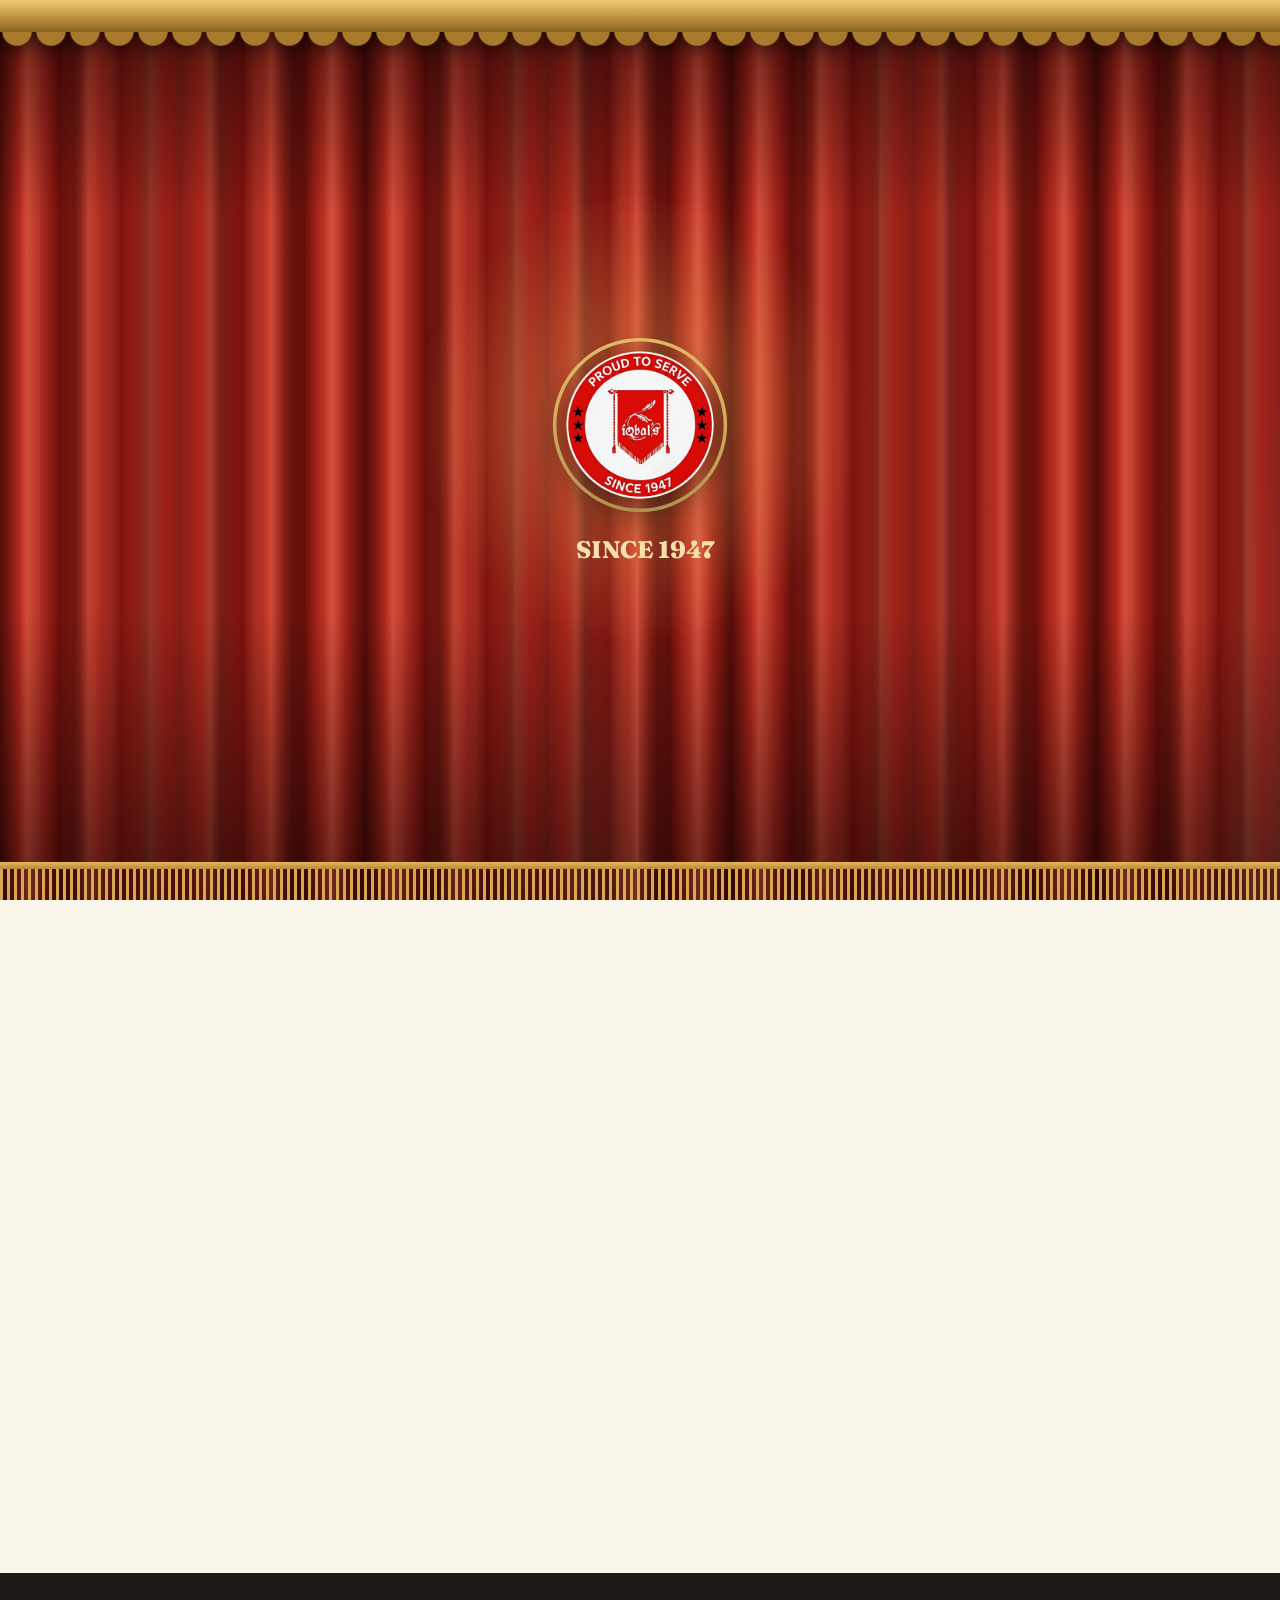
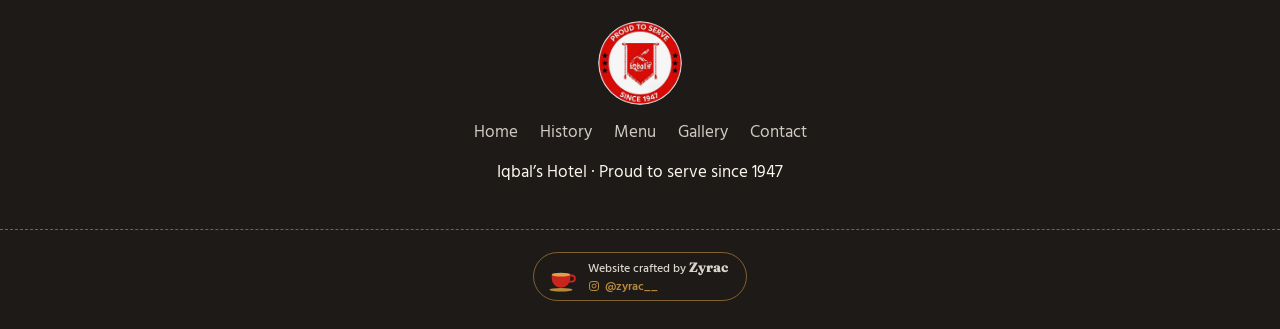
==== contact.html @ b96b865b "first" ====
<!DOCTYPE html>
<html lang="en"><head><meta charset="utf-8">
<meta name="viewport" content="width=device-width, initial-scale=1, viewport-fit=cover">
<title>Visit & contact · Iqbal’s Hotel Ahmedabad</title><meta name="description" content="Outlets, phone, WhatsApp and directions for Iqbal Hotel in Jamalpur, Ahmedabad.">
<meta property="og:title" content="Visit & contact · Iqbal’s Hotel Ahmedabad"><meta property="og:description" content="Outlets, phone, WhatsApp and directions for Iqbal Hotel in Jamalpur, Ahmedabad.">
<script type="application/ld+json">{"@context":"https://schema.org","@type":"Restaurant","name":"Iqbal’s Hotel","foundingDate":"1947","servesCuisine":["Mughlai","Non-vegetarian"],"address":{"@type":"PostalAddress","streetAddress":"Jamalpur","addressLocality":"Ahmedabad","addressRegion":"Gujarat"}}</script>
<script>try{if(sessionStorage.getItem("iq"))document.documentElement.className="nl"}catch(e){}</script>
<link rel="preconnect" href="https://fonts.googleapis.com">
<link href="https://fonts.googleapis.com/css2?family=Fraunces:opsz,wght@9..144,400;9..144,600;9..144,800&family=Hind+Vadodara:wght@400;500;600&display=swap" rel="stylesheet">
<link rel="stylesheet" href="style.css">
</head><body>
<div id="loader" aria-hidden="true"><div class="cp cl"><i></i></div><div class="cp cr"><i></i></div><div class="lc"><div class="lw"><svg viewBox="0 0 100 100"><circle class="rt" cx="50" cy="50" r="48.5"/><circle class="rg" cx="50" cy="50" r="48.5"/></svg><img class="ll" src="assets/logo.png" alt=""></div><p class="lt">Since 1947</p></div></div><div class="bar" aria-hidden="true"></div>
<header id="nav"><a class="brand" href="index.html" aria-label="Iqbal’s Hotel home"><img src="assets/logo.png" alt=""><span>Iqbal’s</span></a>
<nav aria-label="Main"><a href="index.html">Home</a><a href="history.html">History</a><a href="menu.html">Menu</a><a href="gallery.html">Gallery</a><a href="contact.html" aria-current="page">Contact</a></nav><a class="btn sm" data-call href="tel:+918866823232">Call now</a>
<button class="burger" aria-label="Open menu" aria-expanded="false"><span></span><span></span></button></header>
<main><section class="hero hh"><div class="deco" aria-hidden="true"><svg class="sun" viewBox="-100 -100 200 200" aria-hidden="true"><g class="spin"><circle class="dr" pathLength="1" style="--e:0.3s" cx="0" cy="0" r="34"/><circle class="dr" pathLength="1" style="--e:0.4s" cx="0" cy="0" r="52"/><path class="dr" pathLength="1" style="--e:0.50s" d="M62 0 L92 0"/><path class="dr" pathLength="1" style="--e:0.53s" d="M59.89 16.05 L77.27 20.71"/><path class="dr" pathLength="1" style="--e:0.56s" d="M53.69 31 L79.67 46"/><path class="dr" pathLength="1" style="--e:0.59s" d="M43.84 43.84 L56.57 56.57"/><path class="dr" pathLength="1" style="--e:0.62s" d="M31 53.69 L46 79.67"/><path class="dr" pathLength="1" style="--e:0.65s" d="M16.05 59.89 L20.71 77.27"/><path class="dr" pathLength="1" style="--e:0.68s" d="M0 62 L0 92"/><path class="dr" pathLength="1" style="--e:0.71s" d="M-16.05 59.89 L-20.71 77.27"/><path class="dr" pathLength="1" style="--e:0.74s" d="M-31 53.69 L-46 79.67"/><path class="dr" pathLength="1" style="--e:0.77s" d="M-43.84 43.84 L-56.57 56.57"/><path class="dr" pathLength="1" style="--e:0.80s" d="M-53.69 31 L-79.67 46"/><path class="dr" pathLength="1" style="--e:0.83s" d="M-59.89 16.05 L-77.27 20.71"/><path class="dr" pathLength="1" style="--e:0.86s" d="M-62 0 L-92 0"/><path class="dr" pathLength="1" style="--e:0.89s" d="M-59.89 -16.05 L-77.27 -20.71"/><path class="dr" pathLength="1" style="--e:0.92s" d="M-53.69 -31 L-79.67 -46"/><path class="dr" pathLength="1" style="--e:0.95s" d="M-43.84 -43.84 L-56.57 -56.57"/><path class="dr" pathLength="1" style="--e:0.98s" d="M-31 -53.69 L-46 -79.67"/><path class="dr" pathLength="1" style="--e:1.01s" d="M-16.05 -59.89 L-20.71 -77.27"/><path class="dr" pathLength="1" style="--e:1.04s" d="M0 -62 L0 -92"/><path class="dr" pathLength="1" style="--e:1.07s" d="M16.05 -59.89 L20.71 -77.27"/><path class="dr" pathLength="1" style="--e:1.10s" d="M31 -53.69 L46 -79.67"/><path class="dr" pathLength="1" style="--e:1.13s" d="M43.84 -43.84 L56.57 -56.57"/><path class="dr" pathLength="1" style="--e:1.16s" d="M53.69 -31 L79.67 -46"/><path class="dr" pathLength="1" style="--e:1.19s" d="M59.89 -16.05 L77.27 -20.71"/></g></svg><svg class="kite k1" viewBox="0 0 70 150" aria-hidden="true"><path class="dr" pathLength="1" style="--e:1.20s" d="M35 4 L56 36 L35 78 L14 36 Z"/><path class="dr" pathLength="1" style="--e:1.40s" d="M35 4 V78 M14 36 H56"/><path class="dr" pathLength="1" style="--e:1.60s" d="M35 78 C41 98 27 112 35 132 C39 142 33 148 35 148"/></svg><svg class="kite k2" viewBox="0 0 70 150" aria-hidden="true"><path class="dr" pathLength="1" style="--e:1.60s" d="M35 4 L56 36 L35 78 L14 36 Z"/><path class="dr" pathLength="1" style="--e:1.80s" d="M35 4 V78 M14 36 H56"/><path class="dr" pathLength="1" style="--e:2.00s" d="M35 78 C41 98 27 112 35 132 C39 142 33 148 35 148"/></svg><svg class="kite k3" viewBox="0 0 70 150" aria-hidden="true"><path class="dr" pathLength="1" style="--e:2.00s" d="M35 4 L56 36 L35 78 L14 36 Z"/><path class="dr" pathLength="1" style="--e:2.20s" d="M35 4 V78 M14 36 H56"/><path class="dr" pathLength="1" style="--e:2.40s" d="M35 78 C41 98 27 112 35 132 C39 142 33 148 35 148"/></svg></div><div class="hero-in"><div class="bw"><img class="badge" src="assets/logo.png" alt="Iqbal’s, proud to serve since 1947"></div><h1 data-split>Visit & contact</h1><p>Two doors, one name. Call, message or walk in.</p></div><div class="skywrap" aria-hidden="true"><svg class="sky" viewBox="0 70 1600 240" preserveAspectRatio="xMidYMax meet"><path class="dr" pathLength="1" style="--e:0.20s" d="M-1200 300 H2800"/><g class="mon" data-n="Jama Masjid" data-cx="140"><rect class="hit" x="20" y="70" width="240" height="232"/><path class="dr" pathLength="1" style="--e:0.55s" d="M104 300 V190 H176 V300"/><path class="dr" pathLength="1" style="--e:0.60s" d="M120 300 V262 A40 40 0 0 1 140 227.36 A40 40 0 0 1 160 262 V300"/><path class="dr" pathLength="1" style="--e:0.65s" d="M127 300 V264 A26 26 0 0 1 140 241.48 A26 26 0 0 1 153 264 V300"/><path class="dr" pathLength="1" style="--e:0.70s" d="M100 190 H180"/><path class="dr" pathLength="1" style="--e:0.75s" d="M110 190 V182 H170 V190"/><path class="dr" pathLength="1" style="--e:0.80s" d="M118 182 A22 22 0 0 1 162 182"/><path class="dr" pathLength="1" style="--e:0.85s" d="M120.4 172 H159.6"/><path class="dr" pathLength="1" style="--e:0.90s" d="M127.4 164 H152.6"/><path class="dr" pathLength="1" style="--e:0.95s" d="M140 160 V148"/><path class="dr" pathLength="1" style="--e:1.00s" d="M136 148 H144"/><path class="dr" pathLength="1" style="--e:1.05s" d="M88 300 V150"/><path class="dr" pathLength="1" style="--e:1.05s" d="M 192 300 V 150"/><path class="dr" pathLength="1" style="--e:1.10s" d="M100 300 V150"/><path class="dr" pathLength="1" style="--e:1.10s" d="M 180 300 V 150"/><path class="dr" pathLength="1" style="--e:1.15s" d="M86 150 H102"/><path class="dr" pathLength="1" style="--e:1.15s" d="M 194 150 H 178"/><path class="dr" pathLength="1" style="--e:1.20s" d="M88 150 A6 6 0 0 1 100 150"/><path class="dr" pathLength="1" style="--e:1.20s" d="M 192 150 A 6 6 0 0 0 180 150"/><path class="dr" pathLength="1" style="--e:1.25s" d="M88 180 H100"/><path class="dr" pathLength="1" style="--e:1.25s" d="M 192 180 H 180"/><path class="dr" pathLength="1" style="--e:1.30s" d="M88 215 H100"/><path class="dr" pathLength="1" style="--e:1.30s" d="M 192 215 H 180"/><path class="dr" pathLength="1" style="--e:1.35s" d="M88 250 H100"/><path class="dr" pathLength="1" style="--e:1.35s" d="M 192 250 H 180"/><path class="dr" pathLength="1" style="--e:1.40s" d="M36 240 H86"/><path class="dr" pathLength="1" style="--e:1.40s" d="M 244 240 H 194"/><path class="dr" pathLength="1" style="--e:1.45s" d="M42 300 V240"/><path class="dr" pathLength="1" style="--e:1.45s" d="M 238 300 V 240"/><path class="dr" pathLength="1" style="--e:1.50s" d="M54 300 V240"/><path class="dr" pathLength="1" style="--e:1.50s" d="M 226 300 V 240"/><path class="dr" pathLength="1" style="--e:1.55s" d="M66 300 V240"/><path class="dr" pathLength="1" style="--e:1.55s" d="M 214 300 V 240"/><path class="dr" pathLength="1" style="--e:1.60s" d="M78 300 V240"/><path class="dr" pathLength="1" style="--e:1.60s" d="M 202 300 V 240"/><path class="dr" pathLength="1" style="--e:1.65s" d="M34 232 H88"/><path class="dr" pathLength="1" style="--e:1.65s" d="M 246 232 H 192"/><path class="dr" pathLength="1" style="--e:1.70s" d="M46 232 A16 16 0 0 1 78 232"/><path class="dr" pathLength="1" style="--e:1.70s" d="M 234 232 A 16 16 0 0 0 202 232"/><path class="dr" pathLength="1" style="--e:1.75s" d="M48.1 224 H75.9"/><path class="dr" pathLength="1" style="--e:1.75s" d="M 231.9 224 H 204.1"/><path class="dr" pathLength="1" style="--e:1.80s" d="M62 216 V208"/><path class="dr" pathLength="1" style="--e:1.80s" d="M 218 216 V 208"/></g><g class="mon" data-n="Teen Darwaza" data-cx="400"><rect class="hit" x="290" y="70" width="220" height="232"/><path class="dr" pathLength="1" style="--e:1.05s" d="M376 300 V262 A48 48 0 0 1 400 220.43 A48 48 0 0 1 424 262 V300"/><path class="dr" pathLength="1" style="--e:1.10s" d="M384 300 V264 A32 32 0 0 1 400 236.29 A32 32 0 0 1 416 264 V300"/><path class="dr" pathLength="1" style="--e:1.15s" d="M298 196 H502"/><path class="dr" pathLength="1" style="--e:1.20s" d="M298 204 H502"/><path class="dr" pathLength="1" style="--e:1.25s" d="M388 204 V184 A24 24 0 0 1 400 163.22 A24 24 0 0 1 412 184 V204"/><path class="dr" pathLength="1" style="--e:1.30s" d="M322 300 V270 A32 32 0 0 1 338 242.29 A32 32 0 0 1 354 270 V300"/><path class="dr" pathLength="1" style="--e:1.30s" d="M 478 300 V 270 A 32 32 0 0 0 462 242.29 A 32 32 0 0 0 446 270 V 300"/><path class="dr" pathLength="1" style="--e:1.35s" d="M328 300 V272 A20 20 0 0 1 338 254.68 A20 20 0 0 1 348 272 V300"/><path class="dr" pathLength="1" style="--e:1.35s" d="M 472 300 V 272 A 20 20 0 0 0 462 254.68 A 20 20 0 0 0 452 272 V 300"/><path class="dr" pathLength="1" style="--e:1.40s" d="M360 300 V196 M370 300 V196 M360 224 H370 M360 248 H370 M360 272 H370 M360 196 L365 182 L370 196"/><path class="dr" pathLength="1" style="--e:1.40s" d="M 440 300 V 196 M 430 300 V 196 M 440 224 H 430 M 440 248 H 430 M 440 272 H 430 M 440 196 L 435 182 L 430 196"/><path class="dr" pathLength="1" style="--e:1.45s" d="M304 300 V196 M314 300 V196 M304 224 H314 M304 248 H314 M304 272 H314 M304 196 L309 182 L314 196"/><path class="dr" pathLength="1" style="--e:1.45s" d="M 496 300 V 196 M 486 300 V 196 M 496 224 H 486 M 496 248 H 486 M 496 272 H 486 M 496 196 L 491 182 L 486 196"/></g><g class="mon" data-n="Sidi Saiyyed Jali" data-cx="650"><rect class="hit" x="540" y="70" width="220" height="232"/><path class="dr" pathLength="1" style="--e:1.55s" d="M548 300 V152 H752 V300"/><path class="dr" pathLength="1" style="--e:1.60s" d="M550 300 V267 A100 100 0 0 1 750 267 V300"/><path class="dr" pathLength="1" style="--e:1.65s" d="M562 300 V267 A88 88 0 0 1 738 267 V300"/><path class="dr" pathLength="1" style="--e:1.70s" d="M650 300 V278"/><path class="dr" pathLength="1" style="--e:1.75s" d="M650 278 C634 262 666 246 650 230 C640 218 656 206 650 192"/><path class="dr" pathLength="1" style="--e:1.80s" d="M650 278 C666 262 634 246 650 230"/><path class="dr" pathLength="1" style="--e:1.85s" d="M650 192 C642 186 642 176 650 178 C658 176 658 186 650 192"/><path class="dr" pathLength="1" style="--e:1.90s" d="M650 268 C628 268 612 256 610 238 C609 226 620 220 626 228 C630 234 624 240 619 237"/><path class="dr" pathLength="1" style="--e:1.90s" d="M 650 268 C 672 268 688 256 690 238 C 691 226 680 220 674 228 C 670 234 676 240 681 237"/><path class="dr" pathLength="1" style="--e:1.95s" d="M650 240 C632 238 624 224 628 210 C631 200 642 200 642 208"/><path class="dr" pathLength="1" style="--e:1.95s" d="M 650 240 C 668 238 676 224 672 210 C 669 200 658 200 658 208"/><path class="dr" pathLength="1" style="--e:2.00s" d="M584 300 L588 292 L580 284 L588 276 L580 268 L586 260"/><path class="dr" pathLength="1" style="--e:2.00s" d="M 716 300 L 712 292 L 720 284 L 712 276 L 720 268 L 714 260"/><path class="dr" pathLength="1" style="--e:2.05s" d="M586 260 C576 256 570 248 568 240"/><path class="dr" pathLength="1" style="--e:2.05s" d="M 714 260 C 724 256 730 248 732 240"/><path class="dr" pathLength="1" style="--e:2.10s" d="M586 260 C582 246 578 236 582 224"/><path class="dr" pathLength="1" style="--e:2.10s" d="M 714 260 C 718 246 722 236 718 224"/><path class="dr" pathLength="1" style="--e:2.15s" d="M586 260 C594 248 598 238 594 226"/><path class="dr" pathLength="1" style="--e:2.15s" d="M 714 260 C 706 248 702 238 706 226"/><path class="dr" pathLength="1" style="--e:2.20s" d="M586 260 C596 258 604 252 608 244"/><path class="dr" pathLength="1" style="--e:2.20s" d="M 714 260 C 704 258 696 252 692 244"/><path class="dr" pathLength="1" style="--e:2.25s" d="M0 0C5 -5 5 -12 0 -17C-5 -12 -5 -5 0 0Z" transform="translate(610 238) rotate(-40)"/><path class="dr" pathLength="1" style="--e:2.25s" d="M0 0C5 -5 5 -12 0 -17C-5 -12 -5 -5 0 0Z" transform="translate(690 238) scale(-1 1) rotate(-40)"/><path class="dr" pathLength="1" style="--e:2.30s" d="M0 0C5 -5 5 -12 0 -17C-5 -12 -5 -5 0 0Z" transform="translate(628 210) rotate(20)"/><path class="dr" pathLength="1" style="--e:2.30s" d="M0 0C5 -5 5 -12 0 -17C-5 -12 -5 -5 0 0Z" transform="translate(672 210) scale(-1 1) rotate(20)"/><path class="dr" pathLength="1" style="--e:2.35s" d="M0 0C5 -5 5 -12 0 -17C-5 -12 -5 -5 0 0Z" transform="translate(618 276) rotate(-70)"/><path class="dr" pathLength="1" style="--e:2.35s" d="M0 0C5 -5 5 -12 0 -17C-5 -12 -5 -5 0 0Z" transform="translate(682 276) scale(-1 1) rotate(-70)"/></g><g class="mon" data-n="Bhadra Fort" data-cx="890"><rect class="hit" x="780" y="70" width="220" height="232"/><path class="dr" pathLength="1" style="--e:2.05s" d="M846 300 V150 H934 V300"/><path class="dr" pathLength="1" style="--e:2.10s" d="M862 300 V236 A56 56 0 0 1 890 187.5 A56 56 0 0 1 918 236 V300"/><path class="dr" pathLength="1" style="--e:2.15s" d="M870 300 V238 A40 40 0 0 1 890 203.36 A40 40 0 0 1 910 238 V300"/><path class="dr" pathLength="1" style="--e:2.20s" d="M850 150 V140 H857 V150 M862 150 V140 H869 V150 M922 150 V140 H929 V150"/><path class="dr" pathLength="1" style="--e:2.25s" d="M870 182 V164 H910 V182"/><path class="dr" pathLength="1" style="--e:2.30s" d="M866 182 H914"/><path class="dr" pathLength="1" style="--e:2.35s" d="M876 164 A14 14 0 0 1 904 164"/><path class="dr" pathLength="1" style="--e:2.40s" d="M890 150 V142"/><path class="dr" pathLength="1" style="--e:2.45s" d="M872 182 L876 190"/><path class="dr" pathLength="1" style="--e:2.50s" d="M908 182 L904 190"/><path class="dr" pathLength="1" style="--e:2.55s" d="M806 300 V198 H846"/><path class="dr" pathLength="1" style="--e:2.55s" d="M 974 300 V 198 H 934"/><path class="dr" pathLength="1" style="--e:2.60s" d="M818 300 V198"/><path class="dr" pathLength="1" style="--e:2.60s" d="M 962 300 V 198"/><path class="dr" pathLength="1" style="--e:2.65s" d="M830 300 V198"/><path class="dr" pathLength="1" style="--e:2.65s" d="M 950 300 V 198"/><path class="dr" pathLength="1" style="--e:2.70s" d="M806 198 V189 H812 V198 M816 198 V189 H822 V198 M826 198 V189 H832 V198 M836 198 V189 H842 V198"/><path class="dr" pathLength="1" style="--e:2.70s" d="M 974 198 V 189 H 968 V 198 M 964 198 V 189 H 958 V 198 M 954 198 V 189 H 948 V 198 M 944 198 V 189 H 938 V 198"/><path class="dr" pathLength="1" style="--e:2.75s" d="M780 300 V256 H806"/><path class="dr" pathLength="1" style="--e:2.75s" d="M 1000 300 V 256 H 974"/><path class="dr" pathLength="1" style="--e:2.80s" d="M780 256 V248 H786 V256 M790 256 V248 H796 V256 M800 256 V248 H806 V256"/><path class="dr" pathLength="1" style="--e:2.80s" d="M 1000 256 V 248 H 994 V 256 M 990 256 V 248 H 984 V 256 M 980 256 V 248 H 974 V 256"/></g><g class="mon" data-n="Sidi Bashir Mosque" data-cx="1100"><rect class="hit" x="1030" y="70" width="140" height="232"/><path class="dr" pathLength="1" style="--e:2.55s" d="M1068 300 V196 H1132 V300"/><path class="dr" pathLength="1" style="--e:2.60s" d="M1072 300 V252 A56 56 0 0 1 1100 203.5 A56 56 0 0 1 1128 252 V300"/><path class="dr" pathLength="1" style="--e:2.65s" d="M1080 300 V254 A40 40 0 0 1 1100 219.36 A40 40 0 0 1 1120 254 V300"/><path class="dr" pathLength="1" style="--e:2.70s" d="M1062 196 H1138"/><path class="dr" pathLength="1" style="--e:2.75s" d="M1062 203 H1138"/><path class="dr" pathLength="1" style="--e:2.80s" d="M1048 300 L1052 110"/><path class="dr" pathLength="1" style="--e:2.80s" d="M 1152 300 L 1148 110"/><path class="dr" pathLength="1" style="--e:2.85s" d="M1068 300 L1064 110"/><path class="dr" pathLength="1" style="--e:2.85s" d="M 1132 300 L 1136 110"/><path class="dr" pathLength="1" style="--e:2.90s" d="M1042 240 H1074 M1045 245 H1071 M1047 245 V249 M1069 245 V249"/><path class="dr" pathLength="1" style="--e:2.90s" d="M 1158 240 H 1126 M 1155 245 H 1129 M 1153 245 V 249 M 1131 245 V 249"/><path class="dr" pathLength="1" style="--e:2.95s" d="M1042 190 H1074 M1045 195 H1071 M1047 195 V199 M1069 195 V199"/><path class="dr" pathLength="1" style="--e:2.95s" d="M 1158 190 H 1126 M 1155 195 H 1129 M 1153 195 V 199 M 1131 195 V 199"/><path class="dr" pathLength="1" style="--e:3.00s" d="M1042 145 H1074 M1045 150 H1071 M1047 150 V154 M1069 150 V154"/><path class="dr" pathLength="1" style="--e:3.00s" d="M 1158 145 H 1126 M 1155 150 H 1129 M 1153 150 V 154 M 1131 150 V 154"/><path class="dr" pathLength="1" style="--e:3.05s" d="M1049 280 H1067"/><path class="dr" pathLength="1" style="--e:3.05s" d="M 1151 280 H 1133"/><path class="dr" pathLength="1" style="--e:3.10s" d="M1049 264 H1067"/><path class="dr" pathLength="1" style="--e:3.10s" d="M 1151 264 H 1133"/><path class="dr" pathLength="1" style="--e:3.15s" d="M1050 224 H1066"/><path class="dr" pathLength="1" style="--e:3.15s" d="M 1150 224 H 1134"/><path class="dr" pathLength="1" style="--e:3.20s" d="M1050 208 H1066"/><path class="dr" pathLength="1" style="--e:3.20s" d="M 1150 208 H 1134"/><path class="dr" pathLength="1" style="--e:3.25s" d="M1051 172 H1065"/><path class="dr" pathLength="1" style="--e:3.25s" d="M 1149 172 H 1135"/><path class="dr" pathLength="1" style="--e:3.30s" d="M1051 160 H1065"/><path class="dr" pathLength="1" style="--e:3.30s" d="M 1149 160 H 1135"/><path class="dr" pathLength="1" style="--e:3.35s" d="M1052 125 H1064"/><path class="dr" pathLength="1" style="--e:3.35s" d="M 1148 125 H 1136"/><path class="dr" pathLength="1" style="--e:3.40s" d="M1052 110 H1064"/><path class="dr" pathLength="1" style="--e:3.40s" d="M 1148 110 H 1136"/><path class="dr" pathLength="1" style="--e:3.45s" d="M1054 110 V100 H1062 V110"/><path class="dr" pathLength="1" style="--e:3.45s" d="M 1146 110 V 100 H 1138 V 110"/><path class="dr" pathLength="1" style="--e:3.50s" d="M1054 100 A4 4 0 0 1 1062 100"/><path class="dr" pathLength="1" style="--e:3.50s" d="M 1146 100 A 4 4 0 0 0 1138 100"/><path class="dr" pathLength="1" style="--e:3.55s" d="M1058 96 V88"/><path class="dr" pathLength="1" style="--e:3.55s" d="M 1142 96 V 88"/></g><g class="mon" data-n="Hutheesing Jain Temple" data-cx="1300"><rect class="hit" x="1195" y="70" width="210" height="232"/><path class="dr" pathLength="1" style="--e:3.05s" d="M1236 300 V290 H1384 V300"/><path class="dr" pathLength="1" style="--e:3.10s" d="M1244 290 V282 H1376 V290"/><path class="dr" pathLength="1" style="--e:3.15s" d="M1276 208 C1276 170 1294 134 1310 96 C1326 134 1344 170 1344 208"/><path class="dr" pathLength="1" style="--e:3.20s" d="M1282 188 H1338"/><path class="dr" pathLength="1" style="--e:3.25s" d="M1288 166 H1332"/><path class="dr" pathLength="1" style="--e:3.30s" d="M1296 144 H1324"/><path class="dr" pathLength="1" style="--e:3.35s" d="M1302 122 H1318"/><path class="dr" pathLength="1" style="--e:3.40s" d="M1310 96 V84"/><path class="dr" pathLength="1" style="--e:3.45s" d="M1305 84 A5 5 0 1 1 1315 84"/><path class="dr" pathLength="1" style="--e:3.50s" d="M1298 208 C1298 190 1303 176 1310 160 C1317 176 1322 190 1322 208"/><path class="dr" pathLength="1" style="--e:3.55s" d="M1302 190 H1318"/><path class="dr" pathLength="1" style="--e:3.60s" d="M1305 174 H1315"/><path class="dr" pathLength="1" style="--e:3.65s" d="M1310 160 V152"/><path class="dr" pathLength="1" style="--e:3.70s" d="M1276 208 V244"/><path class="dr" pathLength="1" style="--e:3.75s" d="M1344 208 V244"/><path class="dr" pathLength="1" style="--e:3.80s" d="M1272 244 H1288"/><path class="dr" pathLength="1" style="--e:3.85s" d="M1332 244 H1348"/><path class="dr" pathLength="1" style="--e:3.90s" d="M1288 282 V226 H1332 V282"/><path class="dr" pathLength="1" style="--e:3.95s" d="M1290 226 V220 H1330 V226"/><path class="dr" pathLength="1" style="--e:4.00s" d="M1294 220 V214 H1326 V220"/><path class="dr" pathLength="1" style="--e:4.05s" d="M1298 214 V208 H1322 V214"/><path class="dr" pathLength="1" style="--e:4.10s" d="M1298 282 V232"/><path class="dr" pathLength="1" style="--e:4.15s" d="M1310 282 V232"/><path class="dr" pathLength="1" style="--e:4.20s" d="M1322 282 V232"/><path class="dr" pathLength="1" style="--e:4.25s" d="M1288 244 H1332"/><path class="dr" pathLength="1" style="--e:4.30s" d="M1210 300 V150"/><path class="dr" pathLength="1" style="--e:4.35s" d="M1224 300 V150"/><path class="dr" pathLength="1" style="--e:4.40s" d="M1205 270 H1229"/><path class="dr" pathLength="1" style="--e:4.45s" d="M1207 274 H1227"/><path class="dr" pathLength="1" style="--e:4.50s" d="M1205 236 H1229"/><path class="dr" pathLength="1" style="--e:4.55s" d="M1207 240 H1227"/><path class="dr" pathLength="1" style="--e:4.60s" d="M1205 206 H1229"/><path class="dr" pathLength="1" style="--e:4.65s" d="M1207 210 H1227"/><path class="dr" pathLength="1" style="--e:4.70s" d="M1205 180 H1229"/><path class="dr" pathLength="1" style="--e:4.75s" d="M1207 184 H1227"/><path class="dr" pathLength="1" style="--e:4.80s" d="M1205 162 H1229"/><path class="dr" pathLength="1" style="--e:4.85s" d="M1210 150 H1224"/><path class="dr" pathLength="1" style="--e:4.90s" d="M1212 150 V142 H1222 V150"/><path class="dr" pathLength="1" style="--e:4.95s" d="M1212 142 A5 5 0 0 1 1222 142"/><path class="dr" pathLength="1" style="--e:5.00s" d="M1217 137 V129"/><path class="dr" pathLength="1" style="--e:5.05s" d="M1248 282 V262 H1268 V282"/><path class="dr" pathLength="1" style="--e:5.05s" d="M 1372 282 V 262 H 1352 V 282"/><path class="dr" pathLength="1" style="--e:5.10s" d="M1248 262 A10 10 0 0 1 1268 262"/><path class="dr" pathLength="1" style="--e:5.10s" d="M 1372 262 A 10 10 0 0 0 1352 262"/><path class="dr" pathLength="1" style="--e:5.15s" d="M1258 252 V246"/><path class="dr" pathLength="1" style="--e:5.15s" d="M 1362 252 V 246"/><path class="dr" pathLength="1" style="--e:5.20s" d="M1268 282 V264 H1288 V282"/><path class="dr" pathLength="1" style="--e:5.20s" d="M 1352 282 V 264 H 1332 V 282"/><path class="dr" pathLength="1" style="--e:5.25s" d="M1268 264 A10 10 0 0 1 1288 264"/><path class="dr" pathLength="1" style="--e:5.25s" d="M 1352 264 A 10 10 0 0 0 1332 264"/><path class="dr" pathLength="1" style="--e:5.30s" d="M1278 254 V248"/><path class="dr" pathLength="1" style="--e:5.30s" d="M 1342 254 V 248"/></g><g class="mon" data-n="Adalaj Stepwell" data-cx="1502"><rect class="hit" x="1420" y="70" width="165" height="232"/><path class="dr" pathLength="1" style="--e:3.55s" d="M1424 190 H1576 M1424 196 H1576"/><path class="dr" pathLength="1" style="--e:3.60s" d="M1436 196 V300"/><path class="dr" pathLength="1" style="--e:3.65s" d="M1564 196 V300"/><path class="dr" pathLength="1" style="--e:3.70s" d="M1436 218 H1564 M1436 222 H1564"/><path class="dr" pathLength="1" style="--e:3.75s" d="M1436 240 H1564 M1436 244 H1564"/><path class="dr" pathLength="1" style="--e:3.80s" d="M1436 262 H1564 M1436 266 H1564"/><path class="dr" pathLength="1" style="--e:3.85s" d="M1436 284 H1564 M1436 288 H1564"/><path class="dr" pathLength="1" style="--e:3.90s" d="M1488 190 L1512 190 L1522 182 L1522 172 L1512 164 L1488 164 L1478 172 L1478 182 Z"/><path class="dr" pathLength="1" style="--e:3.95s" d="M1478 297 Q1489 292 1500 297 T1522 297"/><path class="dr" pathLength="1" style="--e:4.00s" d="M1452 196 V218 M1474 196 V218"/><path class="dr" pathLength="1" style="--e:4.00s" d="M 1548 196 V 218 M 1526 196 V 218"/><path class="dr" pathLength="1" style="--e:4.05s" d="M1452 222 V240 M1474 222 V240"/><path class="dr" pathLength="1" style="--e:4.05s" d="M 1548 222 V 240 M 1526 222 V 240"/><path class="dr" pathLength="1" style="--e:4.10s" d="M1452 244 V262 M1474 244 V262"/><path class="dr" pathLength="1" style="--e:4.10s" d="M 1548 244 V 262 M 1526 244 V 262"/><path class="dr" pathLength="1" style="--e:4.15s" d="M1452 266 V284 M1474 266 V284"/><path class="dr" pathLength="1" style="--e:4.15s" d="M 1548 266 V 284 M 1526 266 V 284"/><path class="dr" pathLength="1" style="--e:4.20s" d="M1452 288 V300 M1474 288 V300"/><path class="dr" pathLength="1" style="--e:4.20s" d="M 1548 288 V 300 M 1526 288 V 300"/><path class="dr" pathLength="1" style="--e:4.25s" d="M1430 190 V170 H1452 V190"/><path class="dr" pathLength="1" style="--e:4.25s" d="M 1570 190 V 170 H 1548 V 190"/><path class="dr" pathLength="1" style="--e:4.30s" d="M1426 170 H1456"/><path class="dr" pathLength="1" style="--e:4.30s" d="M 1574 170 H 1544"/><path class="dr" pathLength="1" style="--e:4.35s" d="M1434 170 V164 A8 8 0 0 1 1450 164 V170"/><path class="dr" pathLength="1" style="--e:4.35s" d="M 1566 170 V 164 A 8 8 0 0 0 1550 164 V 170"/></g></svg></div><p class="skycap" aria-hidden="true"></p></section>
<section class="wrap pv"><h2 data-split>Two doors, one name</h2><div class="panels nm">
<article class="card rv" data-tilt><span class="tag">Since 1947</span><h3>Iqbal Hotel</h3><p><b>Jamalpur, Ahmedabad</b></p><p>The original table. Mutton biryani, butter chicken, handi dishes, seafood and Irani tea in a Mughlai sit-down setting.</p><a class="btn" href="https://www.google.com/maps/search/?api=1&query=Iqbal+Hotel+Jamalpur+Ahmedabad" target="_blank" rel="noopener">Get directions</a></article>
<article class="card rv" data-tilt><span class="tag">Open late night</span><h3>Iqbal Fastfood And Sweets</h3><p>Fast food and sweets for late-night cravings, from the family name you already trust.</p><a class="btn ghost" href="https://www.google.com/maps/search/?api=1&query=Iqbal+Fastfood+And+Sweets+Ahmedabad" target="_blank" rel="noopener">Find on map</a></article></div></section>
<section class="wrap pv"><h2 data-split>Reach us</h2><div class="panels nm">
<div class="card rv" data-tilt><h3>Call</h3><a class="big" data-call href="tel:+918866823232">+91 88668 23232</a><p>Talk to us directly about the menu or your visit.</p></div>
<div class="card rv" data-tilt><h3>WhatsApp</h3><a class="btn" id="wa2" href="https://wa.me/918866823232" target="_blank" rel="noopener">Message us</a><p>Quick questions are easiest here.</p></div></div></section></main>
<footer><img src="assets/logo.png" alt=""><div class="fl"><a href="index.html">Home</a><a href="history.html">History</a><a href="menu.html">Menu</a><a href="gallery.html">Gallery</a><a href="contact.html">Contact</a></div><p>Iqbal’s Hotel · Proud to serve since 1947</p></footer>
<div class="zc"><a class="zk" href="https://www.instagram.com/zyrac__/" target="_blank" rel="noopener" aria-label="Website crafted by Zyrac. Instagram @zyrac__"><svg class="chai" viewBox="0 0 44 44" aria-hidden="true"><path class="st s1" d="M16 15c-3-3 3-5 0-9"/><path class="st s2" d="M22 15c-3-3 3-5 0-9"/><path class="st s3" d="M28 15c-3-3 3-5 0-9"/><path d="M34 20h2a4 4 0 0 1 0 8h-3" fill="none" stroke="#c8261c" stroke-width="2.4" stroke-linecap="round"/><path d="M10 19h24v5a12 12 0 0 1-24 0z" fill="#c8261c"/><ellipse class="tea" cx="22" cy="19" rx="12" ry="2.4" fill="#e2a04a"/><ellipse cx="22" cy="38.5" rx="15" ry="2.4" fill="#b8893b"/></svg><span class="zt2"><small>Website crafted by <b>Zyrac</b></small><em><svg viewBox="0 0 24 24" aria-hidden="true"><rect x="3" y="3" width="18" height="18" rx="5"/><circle cx="12" cy="12" r="4"/><circle cx="17.3" cy="6.7" r=".6"/></svg>@zyrac__</em></span></a></div>
<div class="dock"><a data-call href="tel:+918866823232">Call</a><a id="wa" href="https://wa.me/918866823232" target="_blank" rel="noopener">WhatsApp</a><a href="menu.html">Menu</a></div>
<script src="script.js"></script>
</body></html>
---- style.css ----
:root{--hbg:#f2e7d0;--hln:#c8261c;--red:#c8261c;--red2:#8e1913;--paper:#fbf6ec;--ink:#1d1a17;--gold:#b8893b;--card:#fffdf8;--line:rgba(29,26,23,.15);--maroon:#6b2218;--ease:cubic-bezier(.2,.7,.2,1);box-sizing:border-box;padding-top:env(safe-area-inset-top,0px);padding-bottom:env(safe-area-inset-bottom,0px);color-scheme:light}
@media(prefers-color-scheme:dark){:root:not([data-theme="light"]){--hbg:#1b1411;--hln:#ef6b5b;--paper:#171210;--ink:#f4ebdb;--card:#211a16;--line:rgba(244,235,219,.18);color-scheme:dark}}
:root[data-theme="dark"]{--hbg:#1b1411;--hln:#ef6b5b;--paper:#171210;--ink:#f4ebdb;--card:#211a16;--line:rgba(244,235,219,.18);color-scheme:dark}
html{scroll-behavior:smooth;scroll-padding-top:calc(72px + env(safe-area-inset-top,0px));-webkit-text-size-adjust:100%}
*,*::before,*::after{box-sizing:border-box}
body{margin:0;background:var(--paper);color:var(--ink);font:400 17px/1.65 "Hind Vadodara",system-ui,sans-serif;overflow-x:hidden}
h1,h2,h3{font-family:Fraunces,Georgia,serif;line-height:1.12;margin:0 0 .5em;font-weight:800;letter-spacing:-.01em}
h2{font-size:clamp(1.9rem,5vw,3rem)}
p{margin:0 0 1em;max-width:62ch}
a{color:inherit}
.wrap{width:min(1100px,100% - 40px);margin-inline:auto}
.sr{position:absolute;left:-9999px}
:focus-visible{outline:3px solid var(--gold);outline-offset:3px}
.btn{display:inline-flex;align-items:center;justify-content:center;min-height:48px;padding:0 26px;border-radius:999px;background:var(--red);color:#fff;font:600 16px "Hind Vadodara",sans-serif;text-decoration:none;border:2px solid var(--red);cursor:pointer;transition:transform .35s var(--ease),background .3s}
.btn:hover{transform:translateY(-2px);background:var(--red2)}
.btn.ghost{background:transparent;color:inherit;border-color:currentColor}
.btn.sm{min-height:40px;padding:0 18px;font-size:15px}
#loader{position:fixed;inset:0;z-index:99;background:var(--red);display:grid;place-content:center;justify-items:center;gap:12px;color:#fff;transition:transform .9s var(--ease) .2s}
#loader .lg{width:min(54vw,240px);border-radius:50%;box-shadow:0 20px 50px rgba(0,0,0,.35);transform-origin:top;animation:unfurl 1.1s var(--ease) both}
#loader p{font:800 24px Fraunces,serif;margin:0;opacity:0;animation:fade .6s .8s forwards}
#loader.out{transform:translateY(-101%)}
@keyframes unfurl{from{transform:scaleY(.05) rotate(-6deg);opacity:0}to{transform:none;opacity:1}}
@keyframes fade{to{opacity:1}}
#nav{position:fixed;top:0;left:0;right:0;z-index:50;display:flex;align-items:center;justify-content:space-between;gap:16px;padding:calc(10px + env(safe-area-inset-top,0px)) 20px 10px;transition:background .3s,box-shadow .3s}
#nav.on{background:color-mix(in srgb,var(--paper) 88%,transparent);backdrop-filter:blur(14px);box-shadow:0 1px 0 var(--line)}
.brand{display:flex;align-items:center;gap:10px;text-decoration:none;color:#fff}
#nav.on .brand{color:var(--ink)}
.brand img{width:46px;height:46px;border-radius:50%}
.brand span{font:800 26px Fraunces,serif}
#nav nav{display:flex;gap:26px;margin-left:auto}
#nav nav a{text-decoration:none;font-weight:500;color:#fff}
#nav.on nav a{color:var(--ink)}
.hero{position:relative;min-height:100svh;padding-bottom:130px!important;display:grid;align-items:center;background:var(--red);color:#fff;overflow:hidden;padding:110px 0 80px}
.hero::before{content:"";position:absolute;inset:0;background:radial-gradient(circle at 50% 120%,rgba(0,0,0,.35),transparent 60%),repeating-conic-gradient(from 45deg at 50% 50%,rgba(255,255,255,.05) 0 25%,transparent 0 50%) 0 0/46px 46px}
.arch{position:absolute;left:50%;bottom:-2px;width:min(860px,96vw);height:70%;transform:translateX(-50%);border:2px solid rgba(255,255,255,.28);border-bottom:0;border-radius:50% 50% 0 0/38% 38% 0 0}
.arch::after{content:"";position:absolute;inset:14px;border:1px solid rgba(255,255,255,.18);border-bottom:0;border-radius:inherit}
.steam{position:absolute;left:50%;top:-30px;width:120px;height:140px;transform:translateX(-50%)}
.steam i{position:absolute;bottom:0;width:14px;height:70px;border-radius:50%;background:rgba(255,255,255,.35);filter:blur(10px);animation:rise 4.5s infinite ease-in}
.steam i:nth-child(1){left:10px}.steam i:nth-child(2){left:38px;animation-delay:1.2s}.steam i:nth-child(3){left:66px;animation-delay:2.4s}.steam i:nth-child(4){left:94px;animation-delay:.6s}
@keyframes rise{0%{transform:translateY(40px) scaleX(1);opacity:0}30%{opacity:.8}100%{transform:translateY(-60px) scaleX(2.2);opacity:0}}
.hero-in{position:relative;width:min(760px,100% - 40px);margin:0 auto;text-align:center;display:grid;justify-items:center}
.badge{width:min(52vw,230px);border-radius:50%;margin-bottom:20px;filter:drop-shadow(0 14px 30px rgba(0,0,0,.35));animation:float 6s ease-in-out infinite}
@keyframes float{50%{transform:translateY(-8px) rotate(1.5deg)}}
.hero h1{font-size:clamp(2rem,6.4vw,3.8rem);color:#fff}
.hero p{font-size:1.15rem;color:rgba(255,255,255,.9)}
.hero .btn{background:#fff;color:var(--red2);border-color:#fff}
.hero .btn.ghost{background:transparent;color:#fff}
.cta{display:flex;gap:12px;flex-wrap:wrap;justify-content:center}
.legacy{padding:96px 0 40px}
.legacy .wrap{display:grid;grid-template-columns:minmax(0,.8fr) minmax(0,1.2fr);gap:48px;align-items:center}
.count b{display:block;font:800 clamp(6rem,22vw,11rem)/.9 Fraunces,serif;color:var(--red);letter-spacing:-.04em}
.count span{font-weight:600}
.story h2{max-width:16ch}
.signs{list-style:none;padding:0;margin:56px auto 0;display:grid;grid-template-columns:repeat(3,minmax(0,1fr));gap:18px}
.signs li{padding:26px 22px;border:1px solid var(--line);background:var(--card);border-radius:140px 140px 14px 14px;text-align:center;display:grid;justify-items:center;gap:4px}
.signs svg{width:34px;height:34px;fill:none;stroke:var(--red);stroke-width:1.6;stroke-linecap:round;stroke-linejoin:round;margin-top:18px}
.signs span{font-size:.92rem;opacity:.75}
.menu{margin-top:80px;padding:84px 0;background:var(--maroon);color:#fbeedd;position:relative}
.menu::before{content:"";position:absolute;inset:0;opacity:.5;background:radial-gradient(circle at 20% 20%,rgba(255,255,255,.07),transparent 30%),repeating-radial-gradient(circle at 70% 40%,transparent 0 9px,rgba(0,0,0,.14) 10px 11px)}
.menu .wrap{position:relative}
.note{opacity:.85;font-size:.95rem}
.tools{display:flex;flex-wrap:wrap;gap:12px;align-items:center;margin:20px 0 26px}
.tabs{display:flex;background:rgba(0,0,0,.25);border-radius:999px;padding:4px}
.tabs button{border:0;background:none;color:inherit;font:600 16px "Hind Vadodara",sans-serif;padding:9px 20px;border-radius:999px;cursor:pointer;min-height:44px;transition:background .3s}
.tabs button small{opacity:.7;margin-left:4px}
.tabs button[aria-selected=true]{background:#e2641f;color:#fff}
.srch{flex:1 1 220px}
.srch input{width:100%;min-height:46px;border-radius:999px;border:1px solid rgba(255,255,255,.3);background:rgba(0,0,0,.2);color:inherit;padding:0 18px;font:inherit}
.srch input::placeholder{color:rgba(251,238,221,.6)}
.chip{min-height:44px;border-radius:999px;border:1px solid rgba(255,255,255,.35);background:none;color:inherit;padding:0 16px;font:500 15px "Hind Vadodara",sans-serif;cursor:pointer}
.chip[aria-pressed=true]{background:#fbeedd;color:var(--red2)}
.list{list-style:none;margin:0;padding:0;display:grid;grid-template-columns:repeat(2,minmax(0,1fr));gap:0 48px}
.list li{display:flex;align-items:baseline;gap:10px;padding:11px 0;border-bottom:1px dotted rgba(255,255,255,.28);animation:in .45s var(--ease) both}
.list .n{flex:0 1 auto;font-weight:500}
.list .dot{flex:1;min-width:12px}
.list .p{font:700 1.05rem Fraunces,serif;color:#ffd08a}
.list .p::before{content:"₹";font-weight:400;opacity:.7;margin-right:2px}
@keyframes in{from{opacity:0;transform:translateX(-10px)}}
.outlets{padding:96px 0}
.seg{display:inline-flex;flex-wrap:wrap;border:1px solid var(--line);border-radius:999px;padding:4px;margin:10px 0 24px}
.seg button{border:0;background:none;color:inherit;font:600 16px "Hind Vadodara",sans-serif;padding:10px 22px;min-height:44px;border-radius:999px;cursor:pointer}
.seg button[aria-selected=true]{background:var(--red);color:#fff}
.card{background:var(--card);border:1px solid var(--line);border-radius:22px;padding:clamp(22px,4vw,44px);animation:in .5s var(--ease)}
.card h3{font-size:1.7rem}
.tag{display:inline-block;background:var(--red);color:#fff;border-radius:999px;padding:2px 14px;font-size:.88rem;font-weight:600;margin-bottom:12px}
.visit{padding:20px 0 100px}
.two{display:grid;grid-template-columns:1.2fr .8fr;gap:48px}
form{display:grid;gap:16px;max-width:460px}
label{display:grid;gap:6px;font-weight:600;font-size:.95rem}
input{font:inherit;color:inherit;background:var(--card);border:1px solid var(--line);border-radius:12px;padding:12px 14px;min-height:48px;width:100%}
.err{color:var(--red);min-height:1.2em;margin:0;font-weight:500}
.info{border-left:3px solid var(--gold);padding-left:24px;align-self:start}
footer{background:var(--ink);color:var(--paper);text-align:center;padding:48px 20px 44px;display:grid;justify-items:center;gap:12px}
footer img{width:84px;border-radius:50%}
footer p{margin:0}
.dock{display:none}
.rv{opacity:0;transform:translateY(22px);transition:opacity .8s var(--ease),transform .8s var(--ease)}
.rv.in{opacity:1;transform:none}
@media(max-width:820px){
#nav .btn{margin-left:auto}
.burger{display:grid}
#nav nav{display:flex;position:fixed;inset:0;flex-direction:column;justify-content:center;align-items:center;gap:6px;margin:0;background:var(--red);transform:translateY(-102%);transition:transform .7s var(--ease);z-index:-1}
body.open #nav nav{transform:none}
body.open #nav{background:none;backdrop-filter:none;box-shadow:none}
body.open{overflow:hidden}
#nav nav a{font:800 2.2rem Fraunces,serif;color:#fff!important}
body.open .brand{color:#fff}
.legacy .wrap,.two{grid-template-columns:minmax(0,1fr);gap:28px}
.signs{grid-template-columns:minmax(0,1fr)}
.list{grid-template-columns:minmax(0,1fr)}
.dock{display:grid;grid-template-columns:repeat(3,1fr);position:fixed;left:12px;right:12px;bottom:calc(12px + env(safe-area-inset-bottom,0px));z-index:60;background:var(--ink);border-radius:999px;padding:6px;box-shadow:0 10px 30px rgba(0,0,0,.35)}
.dock a{text-align:center;text-decoration:none;color:var(--paper);font-weight:600;padding:12px 0;border-radius:999px}
.dock a:nth-child(2){background:var(--red);color:#fff}
}
@media(prefers-reduced-motion:reduce){*,*::before,*::after{animation:none!important;transition:none!important}.rv{opacity:1;transform:none}html{scroll-behavior:auto}}

#nav:not(.on) .btn.sm{background:#fff;color:var(--red2);border-color:#fff}
.more{font-weight:600;color:var(--red);text-underline-offset:4px}
.ph{display:flex;justify-content:space-between;pointer-events:none;margin:-8px 0 14px}
.ph img{width:104px;height:104px;border-radius:50%;object-fit:cover;border:3px solid #e2a04a;box-shadow:0 10px 26px rgba(0,0,0,.4);animation:bob 7s ease-in-out infinite}
.ph img+img{animation-delay:-3s}
@keyframes bob{50%{transform:translateY(-6px) rotate(3deg)}}
.hh{min-height:78svh}
.hh h1{font-size:clamp(2.6rem,9vw,5rem)}
.hist{padding:90px 0 60px}
.tl{list-style:none;margin:0 auto;padding:0 0 0 0;max-width:820px;position:relative}
.tl::before{content:"";position:absolute;left:78px;top:0;bottom:0;width:2px;background:linear-gradient(var(--red),var(--gold))}
.tl li{display:grid;grid-template-columns:78px 1fr;gap:34px;padding:0 0 56px}
.tl li>b{font:800 1.1rem/1.2 Fraunces,serif;color:var(--red);text-align:right;position:relative;padding-top:6px}
.tl li>b::after{content:"";position:absolute;right:-8px;top:12px;width:14px;height:14px;border-radius:50%;background:var(--paper);border:3px solid var(--red)}
.tl h2{font-size:clamp(1.5rem,4vw,2.1rem)}
.edit{border:1px dashed var(--gold);border-radius:12px;padding:10px 14px;font-size:.95rem;color:var(--gold)}
.rnd{width:150px;height:150px;border-radius:50%;object-fit:cover;border:3px solid var(--gold);display:block}
.tl li:first-child>b{font-size:2.1rem}
body.hp .dock{display:none}
@media(max-width:820px){body.hp .dock{display:grid}.tl::before{left:48px}.tl li{grid-template-columns:48px 1fr;gap:28px}.tl li>b{font-size:.78rem;text-align:left;writing-mode:vertical-rl;transform:rotate(180deg);justify-self:center;padding:0}.tl li>b::after{display:none}.tl li:first-child>b{font-size:1.2rem}.ph img{width:80px;height:80px}.hero{padding-bottom:150px!important}}

.burger{display:none;width:44px;height:44px;border:0;background:none;place-content:center;gap:7px;cursor:pointer;color:#fff}
#nav.on .burger{color:var(--ink)}body.open .burger{color:#fff}
.burger span{display:block;width:24px;height:2px;background:currentColor;transition:transform .4s var(--ease)}
body.open .burger span:first-child{transform:translateY(4.5px) rotate(45deg)}body.open .burger span:last-child{transform:translateY(-4.5px) rotate(-45deg)}
#nav nav a[aria-current]{border-bottom:2px solid currentColor}
.bar{position:fixed;top:0;left:0;right:0;height:3px;background:var(--gold);transform:scaleX(0);transform-origin:left;z-index:120}
.bw{transform:translateY(calc(var(--p,0)*-30px)) scale(calc(1 - var(--p,0)*.3)) rotate(calc(var(--p,0)*24deg));will-change:transform}
.hero::after{content:"";position:absolute;inset:0;pointer-events:none;background:radial-gradient(460px circle at var(--mx,50%) var(--my,40%),rgba(255,255,255,.15),transparent 60%)}
.hh{min-height:64svh}
[data-split] .w{display:inline-block;overflow:hidden;vertical-align:top;padding-bottom:.14em;margin-bottom:-.14em}
[data-split] .w>i{display:inline-block;font-style:normal;transform:translateY(112%);transition:transform 1s var(--ease) calc(var(--d)*70ms)}
[data-split].in .w>i{transform:none}
.mq{overflow:hidden;background:var(--ink);color:var(--paper);padding:18px 0}
.mt{display:flex;width:max-content;animation:mq 42s linear infinite}
.mt span{font:700 1.5rem Fraunces,serif;white-space:nowrap;display:flex;align-items:center;gap:40px;padding-right:40px}
.mt span::after{content:"";width:8px;height:8px;border-radius:50%;background:var(--red)}
@keyframes mq{to{transform:translateX(-50%)}}
.state{padding:110px 0 30px}
.lit{font:800 clamp(1.9rem,5.4vw,3.8rem)/1.14 Fraunces,serif;max-width:22em;margin:0;letter-spacing:-.015em}
.lit span{opacity:.16;transition:opacity .5s}.lit .on{opacity:1}
.tz{margin-top:60px}
.dishes{display:grid;grid-template-columns:repeat(4,minmax(0,1fr));gap:16px;margin:26px 0}
.dc{display:grid;gap:4px;text-align:center;padding:42px 14px 24px;border:1px solid rgba(255,255,255,.22);background:rgba(0,0,0,.22);border-radius:120px 120px 16px 16px;transition:transform .25s var(--ease)}
.dc small{opacity:.75}.dc span{font:800 1.6rem Fraunces,serif;color:#ffd08a;margin-top:6px}.dc span::before{content:"₹";font-size:1rem;opacity:.7}
.ph2{display:flex;align-items:center;justify-content:space-between;gap:12px}
.ph2 img{width:96px;height:96px;border-radius:50%;object-fit:cover;border:3px solid #e2a04a;box-shadow:0 10px 26px rgba(0,0,0,.4)}
.pv{padding:90px 0 20px}
.panels{display:grid;grid-template-columns:1fr 1fr;gap:18px;margin-top:20px}
.panels.nm{margin:0}
.pn{display:grid;align-content:end;gap:8px;text-decoration:none;border-radius:28px;padding:34px;min-height:270px;background:var(--red);color:#fff;transition:transform .25s var(--ease)}
.pn.b{background:var(--ink);color:var(--paper)}.pn h3{font-size:2rem;margin:0}.pn p{margin:0}.pn .more{color:inherit}
.band{margin-top:90px;padding:100px 20px;background:var(--red);color:#fff;text-align:center;display:grid;justify-items:center}
.band h2{font-size:clamp(2.6rem,9vw,5.6rem)}.band .btn{background:#fff;color:var(--red2);border-color:#fff}.band .btn.ghost{background:transparent;color:#fff}
.card[data-tilt]{transition:transform .25s var(--ease)}
.card h2{font-size:clamp(1.6rem,4vw,2.4rem)}
.big{font:800 clamp(1.5rem,5vw,2.2rem) Fraunces,serif;display:block;margin-bottom:12px;text-decoration:none;color:var(--red)}
.fl{display:flex;flex-wrap:wrap;gap:6px 22px;justify-content:center}.fl a{text-decoration:none;opacity:.8}
body{transition:opacity .32s}body.leave{opacity:0}
@media(min-width:821px){.burger{display:none}#nav nav{position:static;flex-direction:row;background:none;transform:none;z-index:auto;gap:26px;inset:auto}#nav nav a{font:500 17px "Hind Vadodara",sans-serif;color:#fff!important}#nav.on nav a{color:var(--ink)!important}}
@media(max-width:820px){.dishes{grid-template-columns:repeat(2,minmax(0,1fr))}.panels{grid-template-columns:1fr}.pn{min-height:200px}.state{padding-top:70px}}
@media(max-width:820px){.burger{display:grid}}

#nav.on{background:none;box-shadow:none}
#nav::before{content:"";position:absolute;inset:0;z-index:-2;background:color-mix(in srgb,var(--paper) 88%,transparent);backdrop-filter:blur(14px);-webkit-backdrop-filter:blur(14px);border-bottom:1px solid var(--line);opacity:0;transition:opacity .3s}
#nav.on::before{opacity:1}body.open #nav::before{opacity:0}
#nav{padding-inline:max(20px,4vw)}
.dock{transition:transform .5s var(--ease);backdrop-filter:blur(12px)}.dock.hide{transform:translateY(150%)}
.zc{background:var(--ink);color:var(--paper);display:grid;justify-items:center;padding:0 20px 36px;border-top:1px dashed color-mix(in srgb,var(--gold) 65%,transparent)}
.zc .rod{width:min(300px,70vw);height:6px;border-radius:3px;background:linear-gradient(90deg,transparent,var(--gold) 14%,var(--gold) 86%,transparent);margin-top:26px}
.zr{display:flex;align-items:flex-start;gap:24px}
.sc{display:grid;gap:9px;padding-top:30px}
.sd{width:13px;height:13px;background:var(--gold);clip-path:polygon(50% 0,61% 35%,98% 35%,68% 57%,79% 91%,50% 70%,21% 91%,32% 57%,2% 35%,39% 35%)}
.pen{display:grid;justify-items:center;gap:2px;padding:24px 40px 50px;text-decoration:none;color:#fff;background:var(--red);clip-path:polygon(0 0,100% 0,100% 82%,50% 100%,0 82%);transform-origin:top center;animation:sway 6s ease-in-out infinite;transition:filter .3s}
.pen:hover,.pen:focus-visible{animation-play-state:paused;filter:brightness(1.12)}
.pen b{font:800 1.5rem/1.1 Fraunces,serif}
.pen small{font:500 .78rem "Hind Vadodara",sans-serif;opacity:.88;letter-spacing:.03em}
.pen svg{width:22px;height:22px;stroke:#fff;fill:none;stroke-width:1.8;margin-bottom:4px}
@keyframes sway{50%{transform:rotate(1.4deg)}}
@keyframes nu{from{opacity:0;transform:translateY(26px)}}
@media(max-width:820px){
#nav nav{position:fixed;inset:0;height:100vh;height:100dvh;visibility:hidden;transform:translateY(-100%);transition:transform .7s var(--ease),visibility 0s .7s;overflow:auto;padding:90px 20px 40px;z-index:-1}
body.open #nav nav{visibility:visible;transform:none;transition:transform .7s var(--ease),visibility 0s}
body.open #nav nav a{animation:nu .7s var(--ease) both}
#nav nav a:nth-child(2){animation-delay:.06s}#nav nav a:nth-child(3){animation-delay:.12s}#nav nav a:nth-child(4){animation-delay:.18s}#nav nav a:nth-child(5){animation-delay:.24s}
.zc{padding-bottom:118px}
.tl::before{left:7px}.tl li{grid-template-columns:minmax(0,1fr);gap:6px;padding:0 0 44px 34px;position:relative}
.tl li>b,.tl li:first-child>b{writing-mode:horizontal-tb;transform:none;justify-self:start;text-align:left;font-size:1.05rem;padding:0}
.tl li>b::after{display:block;left:-33px;right:auto;top:6px}
}
@media(max-width:600px){.panels{grid-template-columns:1fr}}
@media(min-width:601px) and (max-width:820px){.panels{grid-template-columns:1fr 1fr}.pn{min-height:230px}}
@media(min-width:1400px){.wrap{width:min(1240px,100% - 80px)}body{font-size:18px}}
@media(max-height:520px){.hero{min-height:auto;padding:100px 0 150px}}
@media(max-width:360px){.pen{padding-inline:30px}.brand span{font-size:22px}#nav .btn.sm{padding:0 12px}}
body.open #nav .brand,body.open #nav .burger{color:#fff!important}body.open #nav .btn.sm{background:#fff;color:var(--red2);border-color:#fff}
h1,h2,h3{text-wrap:balance}p{text-wrap:pretty}
.zc{padding-bottom:26px}
.zc .rod{width:min(190px,60vw);height:4px;margin-top:18px}
.zr{gap:14px}.sc{gap:6px;padding-top:16px}.sd{width:9px;height:9px}
.pen{padding:14px 26px 30px;gap:0}
.pen b{font-size:1.05rem}.pen small{font-size:.64rem}
.pen svg{width:15px;height:15px;margin-bottom:2px}
@media(max-width:820px){.zc{padding-bottom:104px}}

.zc{padding:22px 20px 28px}
.zk{display:inline-flex;align-items:center;gap:10px;padding:6px 18px 6px 10px;border:1px solid color-mix(in srgb,var(--gold) 65%,transparent);border-radius:999px;text-decoration:none;color:var(--paper);transition:border-color .3s,background .3s}
.zk:hover,.zk:focus-visible{border-color:var(--gold);background:color-mix(in srgb,var(--gold) 14%,transparent)}
.chai{width:34px;height:34px;flex:none;overflow:visible}
.zk:hover .chai{animation:cup .7s var(--ease)}
.chai .st{fill:none;stroke:var(--gold);stroke-width:1.7;stroke-linecap:round;stroke-dasharray:16;opacity:0;transform-box:fill-box;animation:steam 3s ease-in-out infinite}
.chai .s2{animation-delay:.9s}.chai .s3{animation-delay:1.8s}
.chai .tea{transform-box:fill-box;transform-origin:center;animation:rip 2.4s ease-in-out infinite}
@keyframes steam{0%{stroke-dashoffset:16;opacity:0;transform:translateY(5px)}35%{opacity:.95}100%{stroke-dashoffset:-16;opacity:0;transform:translateY(-6px)}}
@keyframes rip{50%{transform:scaleX(.9)}}
@keyframes cup{35%{transform:rotate(-8deg)}70%{transform:rotate(5deg)}}
.zt2{display:grid;gap:1px;line-height:1.2}
.zt2 small{font:500 .72rem "Hind Vadodara",sans-serif;opacity:.85}.zt2 small b{font:800 .85rem Fraunces,serif;color:var(--paper);opacity:1}
.zt2 em{display:flex;align-items:center;gap:5px;font:600 .72rem "Hind Vadodara",sans-serif;font-style:normal;color:var(--gold)}
.zt2 em svg{width:12px;height:12px;stroke:currentColor;fill:none;stroke-width:2}
@media(max-width:820px){.zc{padding-bottom:104px}}

.mist{position:absolute;inset:0;overflow:hidden;pointer-events:none}
.mist i{position:absolute;bottom:-14%;left:var(--l);width:var(--s);height:var(--s);border-radius:50%;animation:up var(--t) linear var(--d) infinite}
.mist .wp{background:rgba(255,255,255,.17);filter:blur(24px)}
.mist .sp{background:#ffd08a;box-shadow:0 0 10px 2px rgba(255,208,138,.7)}
@keyframes up{0%{transform:translate(0,0) scale(.8);opacity:0}15%{opacity:1}100%{transform:translate(34px,-125vh) scale(1.5);opacity:0}}
.hero::before{animation:drift 16s linear infinite}
@keyframes drift{to{background-position:0 0,46px 46px}}
.hero-in{z-index:1}
.gal{display:grid;grid-template-columns:repeat(3,minmax(0,1fr));gap:20px}
.gt{margin:0;cursor:pointer;outline-offset:6px}
.ga{aspect-ratio:3/4;border-radius:999px 999px 18px 18px;display:grid;place-items:center;overflow:hidden;border:1px solid var(--line);transition:transform .45s var(--ease)}
.gt:hover .ga,.gt:focus-visible .ga{transform:translateY(-6px)}
.ga svg{width:78%;height:auto}.ga img{width:72%;aspect-ratio:1;border-radius:50%;object-fit:cover;border:4px solid #e2a04a;box-shadow:0 12px 30px rgba(0,0,0,.4)}
.c1,.c5{background:var(--maroon)}.c2,.c4{background:#1d1a17}.c3{background:#8e1913}.c6{background:#f1e6d2}
.gt figcaption{text-align:center;margin-top:10px;font:600 .95rem "Hind Vadodara",sans-serif}
.ga .fl{transform-box:fill-box;transform-origin:bottom;animation:fl 1.1s ease-in-out infinite alternate}.ga .fl{animation-delay:-.4s}
@keyframes fl{to{transform:scaleY(.8) scaleX(1.06)}}
.ga .gl{animation:gl 2.6s ease-in-out infinite}@keyframes gl{50%{opacity:.65}}
.ga .st{fill:none;stroke:var(--gold);stroke-width:2;stroke-linecap:round;stroke-dasharray:18;opacity:0;transform-box:fill-box;animation:steam 3s ease-in-out infinite}
.ga .s2{animation-delay:.9s}.ga .s3{animation-delay:1.8s}
.lb{position:fixed;inset:0;z-index:200;background:rgba(10,7,6,.88);display:grid;place-items:center;padding:20px;animation:fade .3s forwards;opacity:0;cursor:zoom-out}
.lb .ga{width:min(78vw,360px);border-color:transparent}
@media(max-width:820px){.gal{grid-template-columns:repeat(2,minmax(0,1fr));gap:14px}.gt:nth-child(even){margin-top:26px}}
@media(prefers-reduced-motion:reduce){.mist{display:none}}


.sa{display:flex;align-items:center;justify-content:space-between;gap:12px;flex-wrap:wrap}
.menu.mp{margin-top:0;padding-top:56px}
.nrow{display:flex;align-items:center;justify-content:space-between;gap:16px}
.nrow p{margin:0}
.nrow img{width:84px;height:84px;border-radius:50%;object-fit:cover;border:3px solid #e2a04a;box-shadow:0 10px 26px rgba(0,0,0,.4);flex:none}
.bud{display:grid;gap:8px;margin:0 0 22px;max-width:420px}
.bud input{padding:0;min-height:30px;background:none;border:0;accent-color:#e2641f}
.list li{align-items:center}
.list li.sel{background:rgba(255,255,255,.07)}
.qt{flex:none;display:flex;align-items:center;justify-content:flex-end;gap:8px;min-width:104px}
.qt b{min-width:20px;text-align:center}
.qt button{width:40px;height:40px;border-radius:50%;border:1.5px solid rgba(255,255,255,.5);background:none;color:inherit;font:700 20px/1 "Hind Vadodara",sans-serif;cursor:pointer;transition:background .25s,transform .25s var(--ease)}
.qt button:hover{background:#e2641f;border-color:#e2641f}.qt button:active{transform:scale(.9)}
.tb{position:fixed;left:50%;bottom:22px;transform:translateX(-50%);z-index:70;width:min(440px,92vw);background:#fff8e8;color:#1d1a17;border-radius:999px;display:flex;align-items:center;justify-content:space-between;gap:12px;padding:8px 8px 8px 22px;box-shadow:0 16px 40px rgba(0,0,0,.35);animation:tbin .5s var(--ease)}
.tb[hidden]{display:none}
@keyframes tbin{from{transform:translate(-50%,40px);opacity:0}}
body.tbon .dock{transform:translateY(160%)}
.sbk{position:fixed;inset:0;z-index:210;background:rgba(10,7,6,.7);display:grid;align-items:end;justify-items:center}
.sbk[hidden]{display:none}
.sh2{width:min(520px,100%);max-height:88vh;overflow:auto;background:#fff8e8;color:#1d1a17;border-top:6px double var(--red);border-radius:22px 22px 0 0;padding:20px 22px calc(22px + env(safe-area-inset-bottom,0px));animation:up2 .45s var(--ease)}
@keyframes up2{from{transform:translateY(40px);opacity:0}}
.shh{display:flex;align-items:center;justify-content:space-between;border-bottom:1px dashed rgba(29,26,23,.35);padding-bottom:10px;margin-bottom:8px}
.shh h3{margin:0;color:var(--red);font-size:1.5rem}
.shh button{width:44px;height:44px;border:0;background:none;cursor:pointer;color:#1d1a17}
.shh svg{width:22px;height:22px;stroke:currentColor;stroke-width:2;fill:none;stroke-linecap:round}
#sl{list-style:none;margin:0;padding:0}
#sl li{display:flex;justify-content:space-between;gap:12px;padding:10px 0;border-bottom:1px dotted rgba(29,26,23,.3)}
#sl li span:first-child{font-weight:600}#sl em{font-style:normal;opacity:.65;margin-left:6px}
.tot{display:flex;justify-content:space-between;align-items:baseline;padding:14px 0 4px}
.tot b{font:800 1.9rem Fraunces,serif;color:var(--red)}
.note2{font-size:.85rem;opacity:.7;margin:0 0 16px;max-width:none}
@media(min-width:821px){.sbk{align-items:center}.sh2{border-radius:18px}.tb{bottom:28px}}
@media(max-width:820px){.tb{bottom:calc(14px + env(safe-area-inset-bottom,0px))}}
@media(max-width:380px){.qt{min-width:92px}.qt button{width:38px;height:38px}}
.list .n{flex:1 1 auto}
.bud label{display:block}

.neon{display:grid;justify-items:center;gap:8px;text-align:center;padding:30px 20px;border-radius:24px;background:#140d0b;border:2px solid #ff6a5a;box-shadow:0 0 22px rgba(255,70,50,.45),inset 0 0 22px rgba(255,70,50,.22);color:#ffe3de;margin:0 0 28px}
.neon b{font:800 clamp(1.6rem,6vw,2.8rem)/1.1 Fraunces,serif;color:#fff;text-shadow:0 0 6px #ff6a5a,0 0 20px #ff2d1a,0 0 42px #c8261c;animation:flick 5s infinite}
.nk{font:600 .78rem "Hind Vadodara",sans-serif;letter-spacing:.3em;text-transform:uppercase;color:#ffb8ae;text-shadow:0 0 8px #ff4d3d}
.ns{opacity:.92}.neon .btn{margin-top:8px;background:#ff4d3d;border-color:#ff4d3d}
@keyframes flick{0%,18%,22%,62%,64%,100%{opacity:1}20%,63%{opacity:.55}}
.tabs{flex-wrap:wrap;border-radius:24px}
.tabs button em{font:600 .62rem "Hind Vadodara",sans-serif;font-style:normal;background:#fff;color:#c8261c;border-radius:999px;padding:1px 8px;margin-left:6px;animation:pulse 1.8s ease-in-out infinite;display:inline-block}
@keyframes pulse{50%{transform:scale(1.14)}}
.vf{display:flex;flex-wrap:wrap;gap:8px;margin:0 0 28px}
.vf button{display:inline-flex;align-items:center;gap:8px;min-height:42px;padding:0 16px;border-radius:999px;border:1.5px solid rgba(255,255,255,.4);background:none;color:inherit;font:600 15px "Hind Vadodara",sans-serif;cursor:pointer}
.vf button[aria-pressed=true]{background:#fbeedd;color:var(--red2);border-color:#fbeedd}
.vg{display:inline-block;width:15px;height:15px;border:1.6px solid;position:relative;margin-right:9px;vertical-align:-2px;flex:none}
.vf .vg{margin:0}.vg::after{content:"";position:absolute;inset:3px;border-radius:50%;background:currentColor}
.vg.v{color:#3fb765}.vg.n{color:#ff6a5a}
.ms{margin-bottom:46px}
.sech{display:flex;align-items:center;gap:14px;margin-bottom:6px}
.rib{flex:1;display:flex;justify-content:space-between;align-items:baseline;gap:12px;margin:0;padding:11px 16px;background:#d9531e;color:#fff;font:800 1.1rem "Hind Vadodara",sans-serif;text-transform:uppercase;letter-spacing:.05em;border-radius:4px}
.rib small{font-weight:500;text-transform:none;letter-spacing:0;opacity:.92}.rib .gu{text-transform:none;letter-spacing:0}
.sech img{width:66px;height:66px;border-radius:50%;object-fit:cover;border:3px solid #e2a04a;box-shadow:0 8px 22px rgba(0,0,0,.4);flex:none}
.ml{list-style:none;margin:0;padding:0;display:grid;grid-template-columns:repeat(2,minmax(0,1fr));gap:0 48px}
.ml li{display:grid;grid-template-columns:34px minmax(0,1fr) minmax(0,.8fr);gap:10px;align-items:baseline;padding:12px 0;border-bottom:1px dotted rgba(255,255,255,.28);animation:in .5s var(--ease) both;transition:background .3s}
.ml li:hover{background:rgba(255,255,255,.06)}
.ml .no{font:italic 600 .85rem Fraunces,serif;color:#ffd08a;font-style:normal;opacity:.85}
.ml .en{font-weight:500;display:flex;align-items:baseline}
.ml .gu{text-align:right;opacity:.82;font-size:.95rem}
@media(max-width:820px){.ml{grid-template-columns:minmax(0,1fr)}.ml li{grid-template-columns:30px minmax(0,1fr)}.ml li .gu{grid-column:2;text-align:left;font-size:.88rem;margin-top:-6px}.rib{font-size:.95rem;flex-wrap:wrap}.sech img{width:52px;height:52px}}


html.nl #loader{display:none}
body:not(.ready){overflow:hidden}
#loader{position:fixed;inset:0;z-index:99;display:block;background:none;transition:none;overflow:hidden}
#loader.out{transform:none;pointer-events:none;animation:ldf .5s 1.75s forwards}
@keyframes ldf{to{opacity:0}}
.cp{position:absolute;top:0;bottom:0;width:calc(50% + 1px);overflow:hidden;box-shadow:0 0 0 rgba(0,0,0,0);transition:transform 1.5s cubic-bezier(.75,0,.2,1) .35s,box-shadow .6s .35s;will-change:transform}
.cl{left:0;transform-origin:left center}.cr{right:0;transform-origin:right center}
.cp i{position:absolute;top:0;bottom:0;width:calc(200% - 2px);background-color:#8f150f;background-image:linear-gradient(180deg,rgba(0,0,0,.5),transparent 24%,transparent 68%,rgba(0,0,0,.5)),repeating-linear-gradient(90deg,rgba(0,0,0,.34) 0,rgba(0,0,0,0) 22px,rgba(255,160,130,.1) 37px,rgba(0,0,0,0) 52px,rgba(0,0,0,.3) 73px),repeating-linear-gradient(90deg,#7f130d 0,#b52a1d 19px,#d04a36 27px,#a5231a 41px,#76100b 61px)}
.cl i{left:0}.cr i{right:0}
.cp i::before{content:"";position:absolute;left:0;right:0;top:0;height:50px;background:linear-gradient(#f0cb72,#b8893b 62%,#8a6320) 0 0/100% 32px no-repeat,radial-gradient(circle at 50% 0,#a87a2c 14px,rgba(168,122,44,0) 15.6px) 0 31px/34px 17px repeat-x;filter:drop-shadow(0 6px 8px rgba(0,0,0,.5))}
.cp i::after{content:"";position:absolute;left:0;right:0;bottom:0;height:38px;background:linear-gradient(#e6b858,#b8893b) 0 0/100% 7px no-repeat,repeating-linear-gradient(90deg,#d9a84e 0 3px,transparent 3px 7px) 0 7px/100% 31px no-repeat}
.cp::after{content:"";position:absolute;inset:0;pointer-events:none;background:linear-gradient(100deg,transparent 38%,rgba(255,225,190,.13) 50%,transparent 62%) 0 0/260% 100%;animation:sheen 3.4s ease-in-out infinite}
@keyframes sheen{from{background-position:130% 0}to{background-position:-30% 0}}
#loader.out .cl{transform:scaleX(.15);box-shadow:12px 0 40px rgba(0,0,0,.55)}
#loader.out .cr{transform:scaleX(.15);box-shadow:-12px 0 40px rgba(0,0,0,.55)}
.lc{position:absolute;inset:0;z-index:2;display:grid;place-content:center;justify-items:center;gap:22px}
.lc::before{content:"";position:absolute;left:50%;top:50%;width:min(120vw,520px);aspect-ratio:1;transform:translate(-50%,-56%);border-radius:50%;background:radial-gradient(circle,rgba(255,190,100,.4),transparent 62%);animation:bloom 2.4s ease-out both}
@keyframes bloom{from{opacity:0;transform:translate(-50%,-56%) scale(.5)}}
#loader.out .lc{opacity:0;transform:scale(1.1);transition:opacity .5s .3s,transform .9s .3s var(--ease)}
.lw{position:relative;width:min(46vw,176px);aspect-ratio:1}
.lw svg{position:absolute;inset:0;width:100%;height:100%;transform:rotate(-90deg);overflow:visible}
.rt{fill:none;stroke:rgba(236,196,106,.3);stroke-width:1.2}
.rg{fill:none;stroke:#ecc46a;stroke-width:2;stroke-linecap:round;stroke-dasharray:305;stroke-dashoffset:305;animation:draw 2.1s .25s cubic-bezier(.6,0,.2,1) forwards}
@keyframes draw{to{stroke-dashoffset:0}}
.ll{position:absolute;inset:8%;width:84%;height:84%;border-radius:50%;box-shadow:0 12px 40px rgba(0,0,0,.55);animation:pop 1s var(--ease) both}
@keyframes pop{from{transform:scale(.55);opacity:0}}
.lt{position:relative;margin:0;padding-left:.4em;color:#f6e1ad;font:800 .95rem Fraunces,serif;text-transform:uppercase;opacity:0;animation:track 1.7s .8s var(--ease) both}
@keyframes track{from{letter-spacing:.04em;opacity:0}to{letter-spacing:.4em;opacity:1}}
@media(prefers-reduced-motion:reduce){.rg{stroke-dashoffset:0}.lt{opacity:1}.cp::after{display:none}}

/* ===== beige hero with line-art monuments ===== */
.hero{--sk:170px;background:var(--hbg);color:var(--ink);padding-bottom:calc(var(--sk) + 64px)!important}
.hm{--sk:216px}
.hero::before{background:radial-gradient(70% 60% at 50% 0,rgba(255,255,255,.55),transparent 70%),radial-gradient(rgba(29,26,23,.06) 1px,transparent 1.3px) 0 0/7px 7px;animation:none}
.hero::after{background:radial-gradient(460px circle at var(--mx,50%) var(--my,40%),rgba(200,38,28,.08),transparent 60%)}
.hero h1{color:var(--ink)}
.hero p{color:color-mix(in srgb,var(--ink) 78%,transparent)}
.hero .btn{background:var(--red);color:#fff;border-color:var(--red)}
.hero .btn.ghost{background:transparent;color:var(--ink);border-color:var(--ink)}
.badge{filter:drop-shadow(0 14px 22px rgba(120,40,20,.28))}
.hero .arch,.hero .steam{display:none}
.hero-in .badge{width:min(40vw,176px)}
#nav .brand,#nav nav a{color:var(--ink)!important}
#nav .burger{color:var(--ink)}
#nav:not(.on) .btn.sm{background:var(--red);color:#fff;border-color:var(--red)}
.deco{position:absolute;inset:0;overflow:hidden;pointer-events:none}
.sun{position:absolute;left:-56px;top:84px;width:250px;opacity:.9}
.spin{animation:spin 120s linear infinite;transform-origin:0 0}
@keyframes spin{to{transform:rotate(360deg)}}
.kite{position:absolute;width:52px;animation:kite 7s ease-in-out infinite;transform-origin:50% 20%}
.k1{right:9%;top:150px}.k2{right:23%;top:92px;width:40px;animation-delay:-2.4s}.k3{left:21%;top:120px;width:38px;animation-delay:-4.6s}
@keyframes kite{0%,100%{transform:translateY(0) rotate(-7deg)}50%{transform:translateY(-16px) rotate(6deg)}}
.skywrap{position:absolute;left:0;right:0;bottom:0;height:var(--sk);overflow:hidden;pointer-events:none}
.sky{position:absolute;bottom:0;left:0;height:100%;width:max(100%,calc(var(--sk)*6.667));overflow:visible;pointer-events:auto;transition:transform 1.9s cubic-bezier(.45,0,.2,1)}

.sky path,.sky circle,.sun path,.sun circle,.kite path{fill:none;stroke:var(--hln);stroke-width:2.8;stroke-linecap:round;stroke-linejoin:round}
.kite path{stroke-width:2.4}
.sky .hit{fill:transparent;stroke:none}
.dr{stroke-dasharray:1;stroke-dashoffset:1}
.ready .dr{animation:drw 1.6s var(--e,0s) cubic-bezier(.6,0,.2,1) forwards}
@keyframes drw{to{stroke-dashoffset:0}}
.mon{transition:filter .5s}
.mon.on{filter:drop-shadow(0 0 7px rgba(200,38,28,.4))}
.mon.on path{stroke-width:3.6}
.mon path{transition:stroke-width .4s}
.skycap{position:absolute;left:0;right:0;bottom:calc(var(--sk) + 10px);margin:0;text-align:center;font:600 .72rem "Hind Vadodara",sans-serif;letter-spacing:.24em;text-transform:uppercase;color:var(--hln)!important;transition:opacity .3s;max-width:none;pointer-events:none}
@media(max-width:820px){.hero{--sk:120px}.hm{--sk:150px}.sun{width:190px;left:-70px;top:76px;opacity:.5}.k1{right:5%;top:110px}.k2,.k3{display:none}}
@media(prefers-reduced-motion:reduce){.dr{stroke-dashoffset:0}.sky{animation:none}.spin,.kite{animation:none}}
body.open #nav nav a{color:#fff!important}
.hero{padding-top:96px!important}
@media(min-width:821px) and (max-height:940px){.hero-in .badge{width:140px}.hero h1{font-size:clamp(2.2rem,4.6vw,3.4rem)}.hero{padding-top:84px!important}}
@media(max-width:820px){.hero{padding-top:84px!important}.hero-in .badge{width:min(28vw,112px);margin-bottom:12px}.hero h1{font-size:clamp(1.8rem,7.4vw,2.6rem);margin-bottom:.35em}.hero p{font-size:.98rem;line-height:1.55;margin-bottom:.8em}.hero .btn{min-height:44px;padding:0 22px}.skycap{font-size:.64rem;bottom:calc(var(--sk) + 6px)}.hero{padding-bottom:calc(var(--sk) + 44px)!important}}
@media(max-width:820px) and (min-height:760px){.hm{min-height:100svh}}
@media(max-width:820px){.hm{--sk:178px}}
@media(min-width:821px){.tl{max-width:880px}.tl::before{left:124px}.tl li{grid-template-columns:124px 1fr}.tl li>b{padding-right:24px}.tl li>b::after{right:-8px}}

@media(min-width:1700px){.hm{--sk:250px}.hero{--sk:200px}}
@media(max-width:820px){.hero{--sk:150px}.hm{--sk:230px}}
.sky .hit{pointer-events:all}
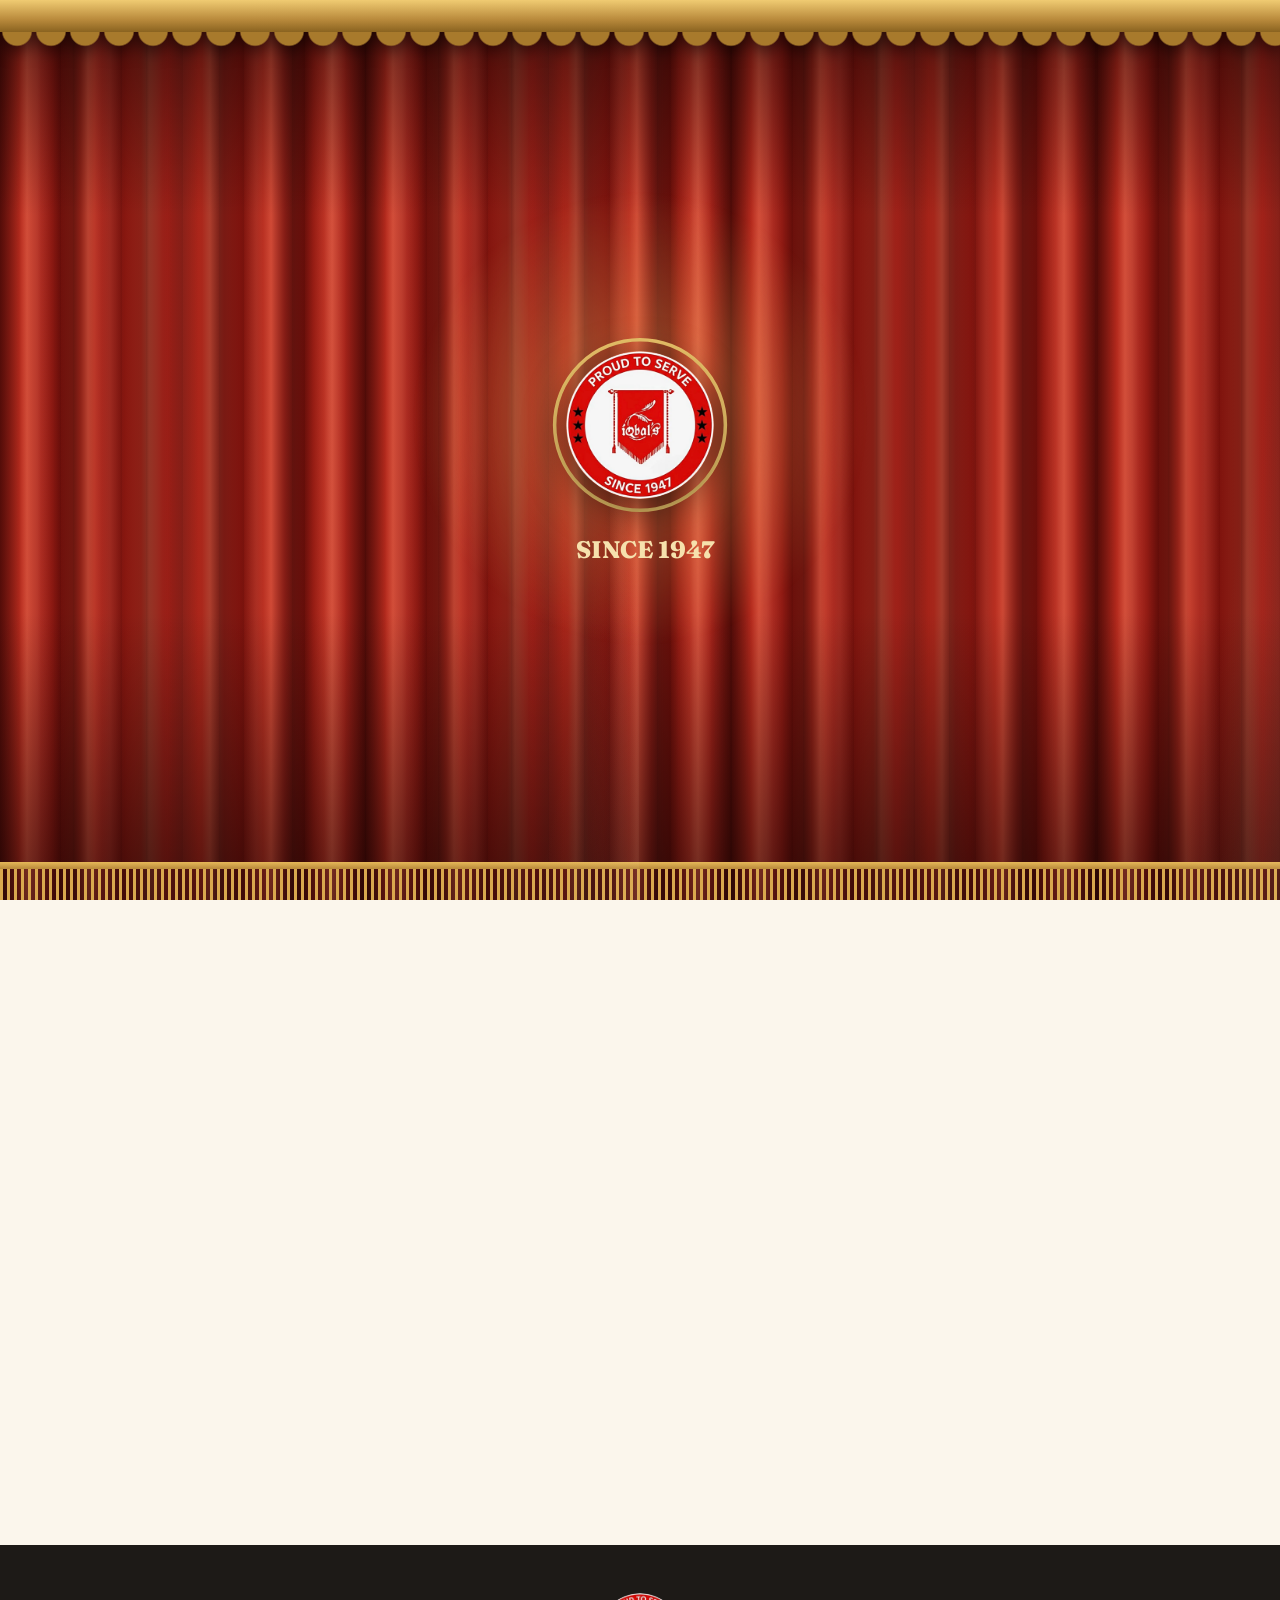
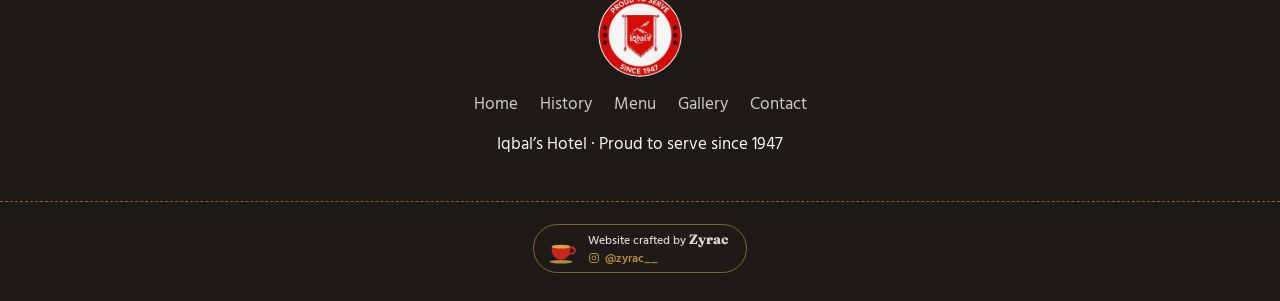
==== commit 50e2addc: "design update" ====
--- a/contact.html
+++ b/contact.html
@@ -13,7 +13,7 @@
 <header id="nav"><a class="brand" href="index.html" aria-label="Iqbal’s Hotel home"><img src="assets/logo.png" alt=""><span>Iqbal’s</span></a>
 <nav aria-label="Main"><a href="index.html">Home</a><a href="history.html">History</a><a href="menu.html">Menu</a><a href="gallery.html">Gallery</a><a href="contact.html" aria-current="page">Contact</a></nav><a class="btn sm" data-call href="tel:+918866823232">Call now</a>
 <button class="burger" aria-label="Open menu" aria-expanded="false"><span></span><span></span></button></header>
-<main><section class="hero hh"><div class="deco" aria-hidden="true"><svg class="sun" viewBox="-100 -100 200 200" aria-hidden="true"><g class="spin"><circle class="dr" pathLength="1" style="--e:0.3s" cx="0" cy="0" r="34"/><circle class="dr" pathLength="1" style="--e:0.4s" cx="0" cy="0" r="52"/><path class="dr" pathLength="1" style="--e:0.50s" d="M62 0 L92 0"/><path class="dr" pathLength="1" style="--e:0.53s" d="M59.89 16.05 L77.27 20.71"/><path class="dr" pathLength="1" style="--e:0.56s" d="M53.69 31 L79.67 46"/><path class="dr" pathLength="1" style="--e:0.59s" d="M43.84 43.84 L56.57 56.57"/><path class="dr" pathLength="1" style="--e:0.62s" d="M31 53.69 L46 79.67"/><path class="dr" pathLength="1" style="--e:0.65s" d="M16.05 59.89 L20.71 77.27"/><path class="dr" pathLength="1" style="--e:0.68s" d="M0 62 L0 92"/><path class="dr" pathLength="1" style="--e:0.71s" d="M-16.05 59.89 L-20.71 77.27"/><path class="dr" pathLength="1" style="--e:0.74s" d="M-31 53.69 L-46 79.67"/><path class="dr" pathLength="1" style="--e:0.77s" d="M-43.84 43.84 L-56.57 56.57"/><path class="dr" pathLength="1" style="--e:0.80s" d="M-53.69 31 L-79.67 46"/><path class="dr" pathLength="1" style="--e:0.83s" d="M-59.89 16.05 L-77.27 20.71"/><path class="dr" pathLength="1" style="--e:0.86s" d="M-62 0 L-92 0"/><path class="dr" pathLength="1" style="--e:0.89s" d="M-59.89 -16.05 L-77.27 -20.71"/><path class="dr" pathLength="1" style="--e:0.92s" d="M-53.69 -31 L-79.67 -46"/><path class="dr" pathLength="1" style="--e:0.95s" d="M-43.84 -43.84 L-56.57 -56.57"/><path class="dr" pathLength="1" style="--e:0.98s" d="M-31 -53.69 L-46 -79.67"/><path class="dr" pathLength="1" style="--e:1.01s" d="M-16.05 -59.89 L-20.71 -77.27"/><path class="dr" pathLength="1" style="--e:1.04s" d="M0 -62 L0 -92"/><path class="dr" pathLength="1" style="--e:1.07s" d="M16.05 -59.89 L20.71 -77.27"/><path class="dr" pathLength="1" style="--e:1.10s" d="M31 -53.69 L46 -79.67"/><path class="dr" pathLength="1" style="--e:1.13s" d="M43.84 -43.84 L56.57 -56.57"/><path class="dr" pathLength="1" style="--e:1.16s" d="M53.69 -31 L79.67 -46"/><path class="dr" pathLength="1" style="--e:1.19s" d="M59.89 -16.05 L77.27 -20.71"/></g></svg><svg class="kite k1" viewBox="0 0 70 150" aria-hidden="true"><path class="dr" pathLength="1" style="--e:1.20s" d="M35 4 L56 36 L35 78 L14 36 Z"/><path class="dr" pathLength="1" style="--e:1.40s" d="M35 4 V78 M14 36 H56"/><path class="dr" pathLength="1" style="--e:1.60s" d="M35 78 C41 98 27 112 35 132 C39 142 33 148 35 148"/></svg><svg class="kite k2" viewBox="0 0 70 150" aria-hidden="true"><path class="dr" pathLength="1" style="--e:1.60s" d="M35 4 L56 36 L35 78 L14 36 Z"/><path class="dr" pathLength="1" style="--e:1.80s" d="M35 4 V78 M14 36 H56"/><path class="dr" pathLength="1" style="--e:2.00s" d="M35 78 C41 98 27 112 35 132 C39 142 33 148 35 148"/></svg><svg class="kite k3" viewBox="0 0 70 150" aria-hidden="true"><path class="dr" pathLength="1" style="--e:2.00s" d="M35 4 L56 36 L35 78 L14 36 Z"/><path class="dr" pathLength="1" style="--e:2.20s" d="M35 4 V78 M14 36 H56"/><path class="dr" pathLength="1" style="--e:2.40s" d="M35 78 C41 98 27 112 35 132 C39 142 33 148 35 148"/></svg></div><div class="hero-in"><div class="bw"><img class="badge" src="assets/logo.png" alt="Iqbal’s, proud to serve since 1947"></div><h1 data-split>Visit & contact</h1><p>Two doors, one name. Call, message or walk in.</p></div><div class="skywrap" aria-hidden="true"><svg class="sky" viewBox="0 70 1600 240" preserveAspectRatio="xMidYMax meet"><path class="dr" pathLength="1" style="--e:0.20s" d="M-1200 300 H2800"/><g class="mon" data-n="Jama Masjid" data-cx="140"><rect class="hit" x="20" y="70" width="240" height="232"/><path class="dr" pathLength="1" style="--e:0.55s" d="M104 300 V190 H176 V300"/><path class="dr" pathLength="1" style="--e:0.60s" d="M120 300 V262 A40 40 0 0 1 140 227.36 A40 40 0 0 1 160 262 V300"/><path class="dr" pathLength="1" style="--e:0.65s" d="M127 300 V264 A26 26 0 0 1 140 241.48 A26 26 0 0 1 153 264 V300"/><path class="dr" pathLength="1" style="--e:0.70s" d="M100 190 H180"/><path class="dr" pathLength="1" style="--e:0.75s" d="M110 190 V182 H170 V190"/><path class="dr" pathLength="1" style="--e:0.80s" d="M118 182 A22 22 0 0 1 162 182"/><path class="dr" pathLength="1" style="--e:0.85s" d="M120.4 172 H159.6"/><path class="dr" pathLength="1" style="--e:0.90s" d="M127.4 164 H152.6"/><path class="dr" pathLength="1" style="--e:0.95s" d="M140 160 V148"/><path class="dr" pathLength="1" style="--e:1.00s" d="M136 148 H144"/><path class="dr" pathLength="1" style="--e:1.05s" d="M88 300 V150"/><path class="dr" pathLength="1" style="--e:1.05s" d="M 192 300 V 150"/><path class="dr" pathLength="1" style="--e:1.10s" d="M100 300 V150"/><path class="dr" pathLength="1" style="--e:1.10s" d="M 180 300 V 150"/><path class="dr" pathLength="1" style="--e:1.15s" d="M86 150 H102"/><path class="dr" pathLength="1" style="--e:1.15s" d="M 194 150 H 178"/><path class="dr" pathLength="1" style="--e:1.20s" d="M88 150 A6 6 0 0 1 100 150"/><path class="dr" pathLength="1" style="--e:1.20s" d="M 192 150 A 6 6 0 0 0 180 150"/><path class="dr" pathLength="1" style="--e:1.25s" d="M88 180 H100"/><path class="dr" pathLength="1" style="--e:1.25s" d="M 192 180 H 180"/><path class="dr" pathLength="1" style="--e:1.30s" d="M88 215 H100"/><path class="dr" pathLength="1" style="--e:1.30s" d="M 192 215 H 180"/><path class="dr" pathLength="1" style="--e:1.35s" d="M88 250 H100"/><path class="dr" pathLength="1" style="--e:1.35s" d="M 192 250 H 180"/><path class="dr" pathLength="1" style="--e:1.40s" d="M36 240 H86"/><path class="dr" pathLength="1" style="--e:1.40s" d="M 244 240 H 194"/><path class="dr" pathLength="1" style="--e:1.45s" d="M42 300 V240"/><path class="dr" pathLength="1" style="--e:1.45s" d="M 238 300 V 240"/><path class="dr" pathLength="1" style="--e:1.50s" d="M54 300 V240"/><path class="dr" pathLength="1" style="--e:1.50s" d="M 226 300 V 240"/><path class="dr" pathLength="1" style="--e:1.55s" d="M66 300 V240"/><path class="dr" pathLength="1" style="--e:1.55s" d="M 214 300 V 240"/><path class="dr" pathLength="1" style="--e:1.60s" d="M78 300 V240"/><path class="dr" pathLength="1" style="--e:1.60s" d="M 202 300 V 240"/><path class="dr" pathLength="1" style="--e:1.65s" d="M34 232 H88"/><path class="dr" pathLength="1" style="--e:1.65s" d="M 246 232 H 192"/><path class="dr" pathLength="1" style="--e:1.70s" d="M46 232 A16 16 0 0 1 78 232"/><path class="dr" pathLength="1" style="--e:1.70s" d="M 234 232 A 16 16 0 0 0 202 232"/><path class="dr" pathLength="1" style="--e:1.75s" d="M48.1 224 H75.9"/><path class="dr" pathLength="1" style="--e:1.75s" d="M 231.9 224 H 204.1"/><path class="dr" pathLength="1" style="--e:1.80s" d="M62 216 V208"/><path class="dr" pathLength="1" style="--e:1.80s" d="M 218 216 V 208"/></g><g class="mon" data-n="Teen Darwaza" data-cx="400"><rect class="hit" x="290" y="70" width="220" height="232"/><path class="dr" pathLength="1" style="--e:1.05s" d="M376 300 V262 A48 48 0 0 1 400 220.43 A48 48 0 0 1 424 262 V300"/><path class="dr" pathLength="1" style="--e:1.10s" d="M384 300 V264 A32 32 0 0 1 400 236.29 A32 32 0 0 1 416 264 V300"/><path class="dr" pathLength="1" style="--e:1.15s" d="M298 196 H502"/><path class="dr" pathLength="1" style="--e:1.20s" d="M298 204 H502"/><path class="dr" pathLength="1" style="--e:1.25s" d="M388 204 V184 A24 24 0 0 1 400 163.22 A24 24 0 0 1 412 184 V204"/><path class="dr" pathLength="1" style="--e:1.30s" d="M322 300 V270 A32 32 0 0 1 338 242.29 A32 32 0 0 1 354 270 V300"/><path class="dr" pathLength="1" style="--e:1.30s" d="M 478 300 V 270 A 32 32 0 0 0 462 242.29 A 32 32 0 0 0 446 270 V 300"/><path class="dr" pathLength="1" style="--e:1.35s" d="M328 300 V272 A20 20 0 0 1 338 254.68 A20 20 0 0 1 348 272 V300"/><path class="dr" pathLength="1" style="--e:1.35s" d="M 472 300 V 272 A 20 20 0 0 0 462 254.68 A 20 20 0 0 0 452 272 V 300"/><path class="dr" pathLength="1" style="--e:1.40s" d="M360 300 V196 M370 300 V196 M360 224 H370 M360 248 H370 M360 272 H370 M360 196 L365 182 L370 196"/><path class="dr" pathLength="1" style="--e:1.40s" d="M 440 300 V 196 M 430 300 V 196 M 440 224 H 430 M 440 248 H 430 M 440 272 H 430 M 440 196 L 435 182 L 430 196"/><path class="dr" pathLength="1" style="--e:1.45s" d="M304 300 V196 M314 300 V196 M304 224 H314 M304 248 H314 M304 272 H314 M304 196 L309 182 L314 196"/><path class="dr" pathLength="1" style="--e:1.45s" d="M 496 300 V 196 M 486 300 V 196 M 496 224 H 486 M 496 248 H 486 M 496 272 H 486 M 496 196 L 491 182 L 486 196"/></g><g class="mon" data-n="Sidi Saiyyed Jali" data-cx="650"><rect class="hit" x="540" y="70" width="220" height="232"/><path class="dr" pathLength="1" style="--e:1.55s" d="M548 300 V152 H752 V300"/><path class="dr" pathLength="1" style="--e:1.60s" d="M550 300 V267 A100 100 0 0 1 750 267 V300"/><path class="dr" pathLength="1" style="--e:1.65s" d="M562 300 V267 A88 88 0 0 1 738 267 V300"/><path class="dr" pathLength="1" style="--e:1.70s" d="M650 300 V278"/><path class="dr" pathLength="1" style="--e:1.75s" d="M650 278 C634 262 666 246 650 230 C640 218 656 206 650 192"/><path class="dr" pathLength="1" style="--e:1.80s" d="M650 278 C666 262 634 246 650 230"/><path class="dr" pathLength="1" style="--e:1.85s" d="M650 192 C642 186 642 176 650 178 C658 176 658 186 650 192"/><path class="dr" pathLength="1" style="--e:1.90s" d="M650 268 C628 268 612 256 610 238 C609 226 620 220 626 228 C630 234 624 240 619 237"/><path class="dr" pathLength="1" style="--e:1.90s" d="M 650 268 C 672 268 688 256 690 238 C 691 226 680 220 674 228 C 670 234 676 240 681 237"/><path class="dr" pathLength="1" style="--e:1.95s" d="M650 240 C632 238 624 224 628 210 C631 200 642 200 642 208"/><path class="dr" pathLength="1" style="--e:1.95s" d="M 650 240 C 668 238 676 224 672 210 C 669 200 658 200 658 208"/><path class="dr" pathLength="1" style="--e:2.00s" d="M584 300 L588 292 L580 284 L588 276 L580 268 L586 260"/><path class="dr" pathLength="1" style="--e:2.00s" d="M 716 300 L 712 292 L 720 284 L 712 276 L 720 268 L 714 260"/><path class="dr" pathLength="1" style="--e:2.05s" d="M586 260 C576 256 570 248 568 240"/><path class="dr" pathLength="1" style="--e:2.05s" d="M 714 260 C 724 256 730 248 732 240"/><path class="dr" pathLength="1" style="--e:2.10s" d="M586 260 C582 246 578 236 582 224"/><path class="dr" pathLength="1" style="--e:2.10s" d="M 714 260 C 718 246 722 236 718 224"/><path class="dr" pathLength="1" style="--e:2.15s" d="M586 260 C594 248 598 238 594 226"/><path class="dr" pathLength="1" style="--e:2.15s" d="M 714 260 C 706 248 702 238 706 226"/><path class="dr" pathLength="1" style="--e:2.20s" d="M586 260 C596 258 604 252 608 244"/><path class="dr" pathLength="1" style="--e:2.20s" d="M 714 260 C 704 258 696 252 692 244"/><path class="dr" pathLength="1" style="--e:2.25s" d="M0 0C5 -5 5 -12 0 -17C-5 -12 -5 -5 0 0Z" transform="translate(610 238) rotate(-40)"/><path class="dr" pathLength="1" style="--e:2.25s" d="M0 0C5 -5 5 -12 0 -17C-5 -12 -5 -5 0 0Z" transform="translate(690 238) scale(-1 1) rotate(-40)"/><path class="dr" pathLength="1" style="--e:2.30s" d="M0 0C5 -5 5 -12 0 -17C-5 -12 -5 -5 0 0Z" transform="translate(628 210) rotate(20)"/><path class="dr" pathLength="1" style="--e:2.30s" d="M0 0C5 -5 5 -12 0 -17C-5 -12 -5 -5 0 0Z" transform="translate(672 210) scale(-1 1) rotate(20)"/><path class="dr" pathLength="1" style="--e:2.35s" d="M0 0C5 -5 5 -12 0 -17C-5 -12 -5 -5 0 0Z" transform="translate(618 276) rotate(-70)"/><path class="dr" pathLength="1" style="--e:2.35s" d="M0 0C5 -5 5 -12 0 -17C-5 -12 -5 -5 0 0Z" transform="translate(682 276) scale(-1 1) rotate(-70)"/></g><g class="mon" data-n="Bhadra Fort" data-cx="890"><rect class="hit" x="780" y="70" width="220" height="232"/><path class="dr" pathLength="1" style="--e:2.05s" d="M846 300 V150 H934 V300"/><path class="dr" pathLength="1" style="--e:2.10s" d="M862 300 V236 A56 56 0 0 1 890 187.5 A56 56 0 0 1 918 236 V300"/><path class="dr" pathLength="1" style="--e:2.15s" d="M870 300 V238 A40 40 0 0 1 890 203.36 A40 40 0 0 1 910 238 V300"/><path class="dr" pathLength="1" style="--e:2.20s" d="M850 150 V140 H857 V150 M862 150 V140 H869 V150 M922 150 V140 H929 V150"/><path class="dr" pathLength="1" style="--e:2.25s" d="M870 182 V164 H910 V182"/><path class="dr" pathLength="1" style="--e:2.30s" d="M866 182 H914"/><path class="dr" pathLength="1" style="--e:2.35s" d="M876 164 A14 14 0 0 1 904 164"/><path class="dr" pathLength="1" style="--e:2.40s" d="M890 150 V142"/><path class="dr" pathLength="1" style="--e:2.45s" d="M872 182 L876 190"/><path class="dr" pathLength="1" style="--e:2.50s" d="M908 182 L904 190"/><path class="dr" pathLength="1" style="--e:2.55s" d="M806 300 V198 H846"/><path class="dr" pathLength="1" style="--e:2.55s" d="M 974 300 V 198 H 934"/><path class="dr" pathLength="1" style="--e:2.60s" d="M818 300 V198"/><path class="dr" pathLength="1" style="--e:2.60s" d="M 962 300 V 198"/><path class="dr" pathLength="1" style="--e:2.65s" d="M830 300 V198"/><path class="dr" pathLength="1" style="--e:2.65s" d="M 950 300 V 198"/><path class="dr" pathLength="1" style="--e:2.70s" d="M806 198 V189 H812 V198 M816 198 V189 H822 V198 M826 198 V189 H832 V198 M836 198 V189 H842 V198"/><path class="dr" pathLength="1" style="--e:2.70s" d="M 974 198 V 189 H 968 V 198 M 964 198 V 189 H 958 V 198 M 954 198 V 189 H 948 V 198 M 944 198 V 189 H 938 V 198"/><path class="dr" pathLength="1" style="--e:2.75s" d="M780 300 V256 H806"/><path class="dr" pathLength="1" style="--e:2.75s" d="M 1000 300 V 256 H 974"/><path class="dr" pathLength="1" style="--e:2.80s" d="M780 256 V248 H786 V256 M790 256 V248 H796 V256 M800 256 V248 H806 V256"/><path class="dr" pathLength="1" style="--e:2.80s" d="M 1000 256 V 248 H 994 V 256 M 990 256 V 248 H 984 V 256 M 980 256 V 248 H 974 V 256"/></g><g class="mon" data-n="Sidi Bashir Mosque" data-cx="1100"><rect class="hit" x="1030" y="70" width="140" height="232"/><path class="dr" pathLength="1" style="--e:2.55s" d="M1068 300 V196 H1132 V300"/><path class="dr" pathLength="1" style="--e:2.60s" d="M1072 300 V252 A56 56 0 0 1 1100 203.5 A56 56 0 0 1 1128 252 V300"/><path class="dr" pathLength="1" style="--e:2.65s" d="M1080 300 V254 A40 40 0 0 1 1100 219.36 A40 40 0 0 1 1120 254 V300"/><path class="dr" pathLength="1" style="--e:2.70s" d="M1062 196 H1138"/><path class="dr" pathLength="1" style="--e:2.75s" d="M1062 203 H1138"/><path class="dr" pathLength="1" style="--e:2.80s" d="M1048 300 L1052 110"/><path class="dr" pathLength="1" style="--e:2.80s" d="M 1152 300 L 1148 110"/><path class="dr" pathLength="1" style="--e:2.85s" d="M1068 300 L1064 110"/><path class="dr" pathLength="1" style="--e:2.85s" d="M 1132 300 L 1136 110"/><path class="dr" pathLength="1" style="--e:2.90s" d="M1042 240 H1074 M1045 245 H1071 M1047 245 V249 M1069 245 V249"/><path class="dr" pathLength="1" style="--e:2.90s" d="M 1158 240 H 1126 M 1155 245 H 1129 M 1153 245 V 249 M 1131 245 V 249"/><path class="dr" pathLength="1" style="--e:2.95s" d="M1042 190 H1074 M1045 195 H1071 M1047 195 V199 M1069 195 V199"/><path class="dr" pathLength="1" style="--e:2.95s" d="M 1158 190 H 1126 M 1155 195 H 1129 M 1153 195 V 199 M 1131 195 V 199"/><path class="dr" pathLength="1" style="--e:3.00s" d="M1042 145 H1074 M1045 150 H1071 M1047 150 V154 M1069 150 V154"/><path class="dr" pathLength="1" style="--e:3.00s" d="M 1158 145 H 1126 M 1155 150 H 1129 M 1153 150 V 154 M 1131 150 V 154"/><path class="dr" pathLength="1" style="--e:3.05s" d="M1049 280 H1067"/><path class="dr" pathLength="1" style="--e:3.05s" d="M 1151 280 H 1133"/><path class="dr" pathLength="1" style="--e:3.10s" d="M1049 264 H1067"/><path class="dr" pathLength="1" style="--e:3.10s" d="M 1151 264 H 1133"/><path class="dr" pathLength="1" style="--e:3.15s" d="M1050 224 H1066"/><path class="dr" pathLength="1" style="--e:3.15s" d="M 1150 224 H 1134"/><path class="dr" pathLength="1" style="--e:3.20s" d="M1050 208 H1066"/><path class="dr" pathLength="1" style="--e:3.20s" d="M 1150 208 H 1134"/><path class="dr" pathLength="1" style="--e:3.25s" d="M1051 172 H1065"/><path class="dr" pathLength="1" style="--e:3.25s" d="M 1149 172 H 1135"/><path class="dr" pathLength="1" style="--e:3.30s" d="M1051 160 H1065"/><path class="dr" pathLength="1" style="--e:3.30s" d="M 1149 160 H 1135"/><path class="dr" pathLength="1" style="--e:3.35s" d="M1052 125 H1064"/><path class="dr" pathLength="1" style="--e:3.35s" d="M 1148 125 H 1136"/><path class="dr" pathLength="1" style="--e:3.40s" d="M1052 110 H1064"/><path class="dr" pathLength="1" style="--e:3.40s" d="M 1148 110 H 1136"/><path class="dr" pathLength="1" style="--e:3.45s" d="M1054 110 V100 H1062 V110"/><path class="dr" pathLength="1" style="--e:3.45s" d="M 1146 110 V 100 H 1138 V 110"/><path class="dr" pathLength="1" style="--e:3.50s" d="M1054 100 A4 4 0 0 1 1062 100"/><path class="dr" pathLength="1" style="--e:3.50s" d="M 1146 100 A 4 4 0 0 0 1138 100"/><path class="dr" pathLength="1" style="--e:3.55s" d="M1058 96 V88"/><path class="dr" pathLength="1" style="--e:3.55s" d="M 1142 96 V 88"/></g><g class="mon" data-n="Hutheesing Jain Temple" data-cx="1300"><rect class="hit" x="1195" y="70" width="210" height="232"/><path class="dr" pathLength="1" style="--e:3.05s" d="M1236 300 V290 H1384 V300"/><path class="dr" pathLength="1" style="--e:3.10s" d="M1244 290 V282 H1376 V290"/><path class="dr" pathLength="1" style="--e:3.15s" d="M1276 208 C1276 170 1294 134 1310 96 C1326 134 1344 170 1344 208"/><path class="dr" pathLength="1" style="--e:3.20s" d="M1282 188 H1338"/><path class="dr" pathLength="1" style="--e:3.25s" d="M1288 166 H1332"/><path class="dr" pathLength="1" style="--e:3.30s" d="M1296 144 H1324"/><path class="dr" pathLength="1" style="--e:3.35s" d="M1302 122 H1318"/><path class="dr" pathLength="1" style="--e:3.40s" d="M1310 96 V84"/><path class="dr" pathLength="1" style="--e:3.45s" d="M1305 84 A5 5 0 1 1 1315 84"/><path class="dr" pathLength="1" style="--e:3.50s" d="M1298 208 C1298 190 1303 176 1310 160 C1317 176 1322 190 1322 208"/><path class="dr" pathLength="1" style="--e:3.55s" d="M1302 190 H1318"/><path class="dr" pathLength="1" style="--e:3.60s" d="M1305 174 H1315"/><path class="dr" pathLength="1" style="--e:3.65s" d="M1310 160 V152"/><path class="dr" pathLength="1" style="--e:3.70s" d="M1276 208 V244"/><path class="dr" pathLength="1" style="--e:3.75s" d="M1344 208 V244"/><path class="dr" pathLength="1" style="--e:3.80s" d="M1272 244 H1288"/><path class="dr" pathLength="1" style="--e:3.85s" d="M1332 244 H1348"/><path class="dr" pathLength="1" style="--e:3.90s" d="M1288 282 V226 H1332 V282"/><path class="dr" pathLength="1" style="--e:3.95s" d="M1290 226 V220 H1330 V226"/><path class="dr" pathLength="1" style="--e:4.00s" d="M1294 220 V214 H1326 V220"/><path class="dr" pathLength="1" style="--e:4.05s" d="M1298 214 V208 H1322 V214"/><path class="dr" pathLength="1" style="--e:4.10s" d="M1298 282 V232"/><path class="dr" pathLength="1" style="--e:4.15s" d="M1310 282 V232"/><path class="dr" pathLength="1" style="--e:4.20s" d="M1322 282 V232"/><path class="dr" pathLength="1" style="--e:4.25s" d="M1288 244 H1332"/><path class="dr" pathLength="1" style="--e:4.30s" d="M1210 300 V150"/><path class="dr" pathLength="1" style="--e:4.35s" d="M1224 300 V150"/><path class="dr" pathLength="1" style="--e:4.40s" d="M1205 270 H1229"/><path class="dr" pathLength="1" style="--e:4.45s" d="M1207 274 H1227"/><path class="dr" pathLength="1" style="--e:4.50s" d="M1205 236 H1229"/><path class="dr" pathLength="1" style="--e:4.55s" d="M1207 240 H1227"/><path class="dr" pathLength="1" style="--e:4.60s" d="M1205 206 H1229"/><path class="dr" pathLength="1" style="--e:4.65s" d="M1207 210 H1227"/><path class="dr" pathLength="1" style="--e:4.70s" d="M1205 180 H1229"/><path class="dr" pathLength="1" style="--e:4.75s" d="M1207 184 H1227"/><path class="dr" pathLength="1" style="--e:4.80s" d="M1205 162 H1229"/><path class="dr" pathLength="1" style="--e:4.85s" d="M1210 150 H1224"/><path class="dr" pathLength="1" style="--e:4.90s" d="M1212 150 V142 H1222 V150"/><path class="dr" pathLength="1" style="--e:4.95s" d="M1212 142 A5 5 0 0 1 1222 142"/><path class="dr" pathLength="1" style="--e:5.00s" d="M1217 137 V129"/><path class="dr" pathLength="1" style="--e:5.05s" d="M1248 282 V262 H1268 V282"/><path class="dr" pathLength="1" style="--e:5.05s" d="M 1372 282 V 262 H 1352 V 282"/><path class="dr" pathLength="1" style="--e:5.10s" d="M1248 262 A10 10 0 0 1 1268 262"/><path class="dr" pathLength="1" style="--e:5.10s" d="M 1372 262 A 10 10 0 0 0 1352 262"/><path class="dr" pathLength="1" style="--e:5.15s" d="M1258 252 V246"/><path class="dr" pathLength="1" style="--e:5.15s" d="M 1362 252 V 246"/><path class="dr" pathLength="1" style="--e:5.20s" d="M1268 282 V264 H1288 V282"/><path class="dr" pathLength="1" style="--e:5.20s" d="M 1352 282 V 264 H 1332 V 282"/><path class="dr" pathLength="1" style="--e:5.25s" d="M1268 264 A10 10 0 0 1 1288 264"/><path class="dr" pathLength="1" style="--e:5.25s" d="M 1352 264 A 10 10 0 0 0 1332 264"/><path class="dr" pathLength="1" style="--e:5.30s" d="M1278 254 V248"/><path class="dr" pathLength="1" style="--e:5.30s" d="M 1342 254 V 248"/></g><g class="mon" data-n="Adalaj Stepwell" data-cx="1502"><rect class="hit" x="1420" y="70" width="165" height="232"/><path class="dr" pathLength="1" style="--e:3.55s" d="M1424 190 H1576 M1424 196 H1576"/><path class="dr" pathLength="1" style="--e:3.60s" d="M1436 196 V300"/><path class="dr" pathLength="1" style="--e:3.65s" d="M1564 196 V300"/><path class="dr" pathLength="1" style="--e:3.70s" d="M1436 218 H1564 M1436 222 H1564"/><path class="dr" pathLength="1" style="--e:3.75s" d="M1436 240 H1564 M1436 244 H1564"/><path class="dr" pathLength="1" style="--e:3.80s" d="M1436 262 H1564 M1436 266 H1564"/><path class="dr" pathLength="1" style="--e:3.85s" d="M1436 284 H1564 M1436 288 H1564"/><path class="dr" pathLength="1" style="--e:3.90s" d="M1488 190 L1512 190 L1522 182 L1522 172 L1512 164 L1488 164 L1478 172 L1478 182 Z"/><path class="dr" pathLength="1" style="--e:3.95s" d="M1478 297 Q1489 292 1500 297 T1522 297"/><path class="dr" pathLength="1" style="--e:4.00s" d="M1452 196 V218 M1474 196 V218"/><path class="dr" pathLength="1" style="--e:4.00s" d="M 1548 196 V 218 M 1526 196 V 218"/><path class="dr" pathLength="1" style="--e:4.05s" d="M1452 222 V240 M1474 222 V240"/><path class="dr" pathLength="1" style="--e:4.05s" d="M 1548 222 V 240 M 1526 222 V 240"/><path class="dr" pathLength="1" style="--e:4.10s" d="M1452 244 V262 M1474 244 V262"/><path class="dr" pathLength="1" style="--e:4.10s" d="M 1548 244 V 262 M 1526 244 V 262"/><path class="dr" pathLength="1" style="--e:4.15s" d="M1452 266 V284 M1474 266 V284"/><path class="dr" pathLength="1" style="--e:4.15s" d="M 1548 266 V 284 M 1526 266 V 284"/><path class="dr" pathLength="1" style="--e:4.20s" d="M1452 288 V300 M1474 288 V300"/><path class="dr" pathLength="1" style="--e:4.20s" d="M 1548 288 V 300 M 1526 288 V 300"/><path class="dr" pathLength="1" style="--e:4.25s" d="M1430 190 V170 H1452 V190"/><path class="dr" pathLength="1" style="--e:4.25s" d="M 1570 190 V 170 H 1548 V 190"/><path class="dr" pathLength="1" style="--e:4.30s" d="M1426 170 H1456"/><path class="dr" pathLength="1" style="--e:4.30s" d="M 1574 170 H 1544"/><path class="dr" pathLength="1" style="--e:4.35s" d="M1434 170 V164 A8 8 0 0 1 1450 164 V170"/><path class="dr" pathLength="1" style="--e:4.35s" d="M 1566 170 V 164 A 8 8 0 0 0 1550 164 V 170"/></g></svg></div><p class="skycap" aria-hidden="true"></p></section>
+<main><section class="hero hh"><div class="deco" aria-hidden="true"><svg class="sun" viewBox="-100 -100 200 200" aria-hidden="true"><g class="spin"><circle class="dr" pathLength="1" style="--e:0.3s" cx="0" cy="0" r="34"/><circle class="dr" pathLength="1" style="--e:0.4s" cx="0" cy="0" r="52"/><path class="dr" pathLength="1" style="--e:0.50s" d="M62 0 L92 0"/><path class="dr" pathLength="1" style="--e:0.53s" d="M59.89 16.05 L77.27 20.71"/><path class="dr" pathLength="1" style="--e:0.56s" d="M53.69 31 L79.67 46"/><path class="dr" pathLength="1" style="--e:0.59s" d="M43.84 43.84 L56.57 56.57"/><path class="dr" pathLength="1" style="--e:0.62s" d="M31 53.69 L46 79.67"/><path class="dr" pathLength="1" style="--e:0.65s" d="M16.05 59.89 L20.71 77.27"/><path class="dr" pathLength="1" style="--e:0.68s" d="M0 62 L0 92"/><path class="dr" pathLength="1" style="--e:0.71s" d="M-16.05 59.89 L-20.71 77.27"/><path class="dr" pathLength="1" style="--e:0.74s" d="M-31 53.69 L-46 79.67"/><path class="dr" pathLength="1" style="--e:0.77s" d="M-43.84 43.84 L-56.57 56.57"/><path class="dr" pathLength="1" style="--e:0.80s" d="M-53.69 31 L-79.67 46"/><path class="dr" pathLength="1" style="--e:0.83s" d="M-59.89 16.05 L-77.27 20.71"/><path class="dr" pathLength="1" style="--e:0.86s" d="M-62 0 L-92 0"/><path class="dr" pathLength="1" style="--e:0.89s" d="M-59.89 -16.05 L-77.27 -20.71"/><path class="dr" pathLength="1" style="--e:0.92s" d="M-53.69 -31 L-79.67 -46"/><path class="dr" pathLength="1" style="--e:0.95s" d="M-43.84 -43.84 L-56.57 -56.57"/><path class="dr" pathLength="1" style="--e:0.98s" d="M-31 -53.69 L-46 -79.67"/><path class="dr" pathLength="1" style="--e:1.01s" d="M-16.05 -59.89 L-20.71 -77.27"/><path class="dr" pathLength="1" style="--e:1.04s" d="M0 -62 L0 -92"/><path class="dr" pathLength="1" style="--e:1.07s" d="M16.05 -59.89 L20.71 -77.27"/><path class="dr" pathLength="1" style="--e:1.10s" d="M31 -53.69 L46 -79.67"/><path class="dr" pathLength="1" style="--e:1.13s" d="M43.84 -43.84 L56.57 -56.57"/><path class="dr" pathLength="1" style="--e:1.16s" d="M53.69 -31 L79.67 -46"/><path class="dr" pathLength="1" style="--e:1.19s" d="M59.89 -16.05 L77.27 -20.71"/></g></svg><svg class="kite k1" viewBox="0 0 70 150" aria-hidden="true"><path class="dr" pathLength="1" style="--e:1.20s" d="M35 4 L56 36 L35 78 L14 36 Z"/><path class="dr" pathLength="1" style="--e:1.40s" d="M35 4 V78 M14 36 H56"/><path class="dr" pathLength="1" style="--e:1.60s" d="M35 78 C41 98 27 112 35 132 C39 142 33 148 35 148"/></svg><svg class="kite k2" viewBox="0 0 70 150" aria-hidden="true"><path class="dr" pathLength="1" style="--e:1.60s" d="M35 4 L56 36 L35 78 L14 36 Z"/><path class="dr" pathLength="1" style="--e:1.80s" d="M35 4 V78 M14 36 H56"/><path class="dr" pathLength="1" style="--e:2.00s" d="M35 78 C41 98 27 112 35 132 C39 142 33 148 35 148"/></svg><svg class="kite k3" viewBox="0 0 70 150" aria-hidden="true"><path class="dr" pathLength="1" style="--e:2.00s" d="M35 4 L56 36 L35 78 L14 36 Z"/><path class="dr" pathLength="1" style="--e:2.20s" d="M35 4 V78 M14 36 H56"/><path class="dr" pathLength="1" style="--e:2.40s" d="M35 78 C41 98 27 112 35 132 C39 142 33 148 35 148"/></svg><div class="bird" style="top:196px;--t:38s;--d:-4s"><svg viewBox="0 0 30 14"><path d="M1 10 Q8 -2 15 8 Q22 -2 29 10"/></svg></div><div class="bird" style="top:236px;--t:46s;--d:-19s"><svg viewBox="0 0 30 14"><path d="M1 10 Q8 -2 15 8 Q22 -2 29 10"/></svg></div><div class="bird" style="top:170px;--t:52s;--d:-33s"><svg viewBox="0 0 30 14"><path d="M1 10 Q8 -2 15 8 Q22 -2 29 10"/></svg></div><div class="bird" style="top:262px;--t:42s;--d:-9s"><svg viewBox="0 0 30 14"><path d="M1 10 Q8 -2 15 8 Q22 -2 29 10"/></svg></div></div><div class="hero-in"><div class="bw"><img class="badge" src="assets/logo.png" alt="Iqbal’s, proud to serve since 1947"></div><h1 data-split>Visit & contact</h1><p>Two doors, one name. Call, message or walk in.</p></div><div class="skywrap" aria-hidden="true"><svg class="sky" data-rf="rf4" viewBox="0 30 1800 300" preserveAspectRatio="xMidYMax meet"><defs><pattern id="ht4" width="4.5" height="4.5" patternUnits="userSpaceOnUse" patternTransform="rotate(40)"><line x1="0" y1="0" x2="0" y2="4.5" stroke="#c8261c" stroke-width="1.1" opacity=".5"/></pattern><filter id="rf4" x="-1%" y="-3%" width="102%" height="106%"><feTurbulence type="fractalNoise" baseFrequency=".04" numOctaves="2" seed="4" result="n"/><feDisplacementMap in="SourceGraphic" in2="n" scale="2.2"/></filter></defs><path class="fl" style="--e:0.30s;fill:#d9b57c" d="M-1200 300 H2800 V313 H-1200Z"/><path class="wave" d="M-1200 321 q10 -4 20 0 t20 0 t20 0 t20 0 t20 0 t20 0 t20 0 t20 0 t20 0 t20 0 t20 0 t20 0 t20 0 t20 0 t20 0 t20 0 t20 0 t20 0 t20 0 t20 0 t20 0 t20 0 t20 0 t20 0 t20 0 t20 0 t20 0 t20 0 t20 0 t20 0 t20 0 t20 0 t20 0 t20 0 t20 0 t20 0 t20 0 t20 0 t20 0 t20 0 t20 0 t20 0 t20 0 t20 0 t20 0 t20 0 t20 0 t20 0 t20 0 t20 0 t20 0 t20 0 t20 0 t20 0 t20 0 t20 0 t20 0 t20 0 t20 0 t20 0 t20 0 t20 0 t20 0 t20 0 t20 0 t20 0 t20 0 t20 0 t20 0 t20 0 t20 0 t20 0 t20 0 t20 0 t20 0 t20 0 t20 0 t20 0 t20 0 t20 0 t20 0 t20 0 t20 0 t20 0 t20 0 t20 0 t20 0 t20 0 t20 0 t20 0 t20 0 t20 0 t20 0 t20 0 t20 0 t20 0 t20 0 t20 0 t20 0 t20 0 t20 0 t20 0 t20 0 t20 0 t20 0 t20 0 t20 0 t20 0 t20 0 t20 0 t20 0 t20 0 t20 0 t20 0 t20 0 t20 0 t20 0 t20 0 t20 0 t20 0 t20 0 t20 0 t20 0 t20 0 t20 0 t20 0 t20 0 t20 0 t20 0 t20 0 t20 0 t20 0 t20 0 t20 0 t20 0 t20 0 t20 0 t20 0 t20 0 t20 0 t20 0 t20 0 t20 0 t20 0 t20 0 t20 0 t20 0 t20 0 t20 0 t20 0 t20 0 t20 0 t20 0 t20 0 t20 0 t20 0 t20 0 t20 0 t20 0 t20 0 t20 0 t20 0 t20 0 t20 0 t20 0 t20 0 t20 0 t20 0 t20 0 t20 0 t20 0 t20 0 t20 0 t20 0 t20 0 t20 0 t20 0 t20 0 t20 0 t20 0 t20 0 t20 0 t20 0 t20 0 t20 0 t20 0 t20 0 t20 0 t20 0 t20 0 t20 0 t20 0 t20 0 t20 0 t20 0 t20 0 t20 0 t20 0 t20 0 t20 0 t20 0"/><path class="wave" style="animation-delay:-2s" d="M-1190 328 q10 -4 20 0 t20 0 t20 0 t20 0 t20 0 t20 0 t20 0 t20 0 t20 0 t20 0 t20 0 t20 0 t20 0 t20 0 t20 0 t20 0 t20 0 t20 0 t20 0 t20 0 t20 0 t20 0 t20 0 t20 0 t20 0 t20 0 t20 0 t20 0 t20 0 t20 0 t20 0 t20 0 t20 0 t20 0 t20 0 t20 0 t20 0 t20 0 t20 0 t20 0 t20 0 t20 0 t20 0 t20 0 t20 0 t20 0 t20 0 t20 0 t20 0 t20 0 t20 0 t20 0 t20 0 t20 0 t20 0 t20 0 t20 0 t20 0 t20 0 t20 0 t20 0 t20 0 t20 0 t20 0 t20 0 t20 0 t20 0 t20 0 t20 0 t20 0 t20 0 t20 0 t20 0 t20 0 t20 0 t20 0 t20 0 t20 0 t20 0 t20 0 t20 0 t20 0 t20 0 t20 0 t20 0 t20 0 t20 0 t20 0 t20 0 t20 0 t20 0 t20 0 t20 0 t20 0 t20 0 t20 0 t20 0 t20 0 t20 0 t20 0 t20 0 t20 0 t20 0 t20 0 t20 0 t20 0 t20 0 t20 0 t20 0 t20 0 t20 0 t20 0 t20 0 t20 0 t20 0 t20 0 t20 0 t20 0 t20 0 t20 0 t20 0 t20 0 t20 0 t20 0 t20 0 t20 0 t20 0 t20 0 t20 0 t20 0 t20 0 t20 0 t20 0 t20 0 t20 0 t20 0 t20 0 t20 0 t20 0 t20 0 t20 0 t20 0 t20 0 t20 0 t20 0 t20 0 t20 0 t20 0 t20 0 t20 0 t20 0 t20 0 t20 0 t20 0 t20 0 t20 0 t20 0 t20 0 t20 0 t20 0 t20 0 t20 0 t20 0 t20 0 t20 0 t20 0 t20 0 t20 0 t20 0 t20 0 t20 0 t20 0 t20 0 t20 0 t20 0 t20 0 t20 0 t20 0 t20 0 t20 0 t20 0 t20 0 t20 0 t20 0 t20 0 t20 0 t20 0 t20 0 t20 0 t20 0 t20 0 t20 0 t20 0 t20 0 t20 0 t20 0 t20 0 t20 0 t20 0 t20 0 t20 0"/><path class="dr" pathLength="1" style="--e:0.20s" d="M-1200 300 H2800"/><g class="mon" data-n="Jama Masjid" data-cx="140"><rect class="hit" x="20" y="30" width="240" height="272"/><path class="fl" style="--e:1.55s;fill:#e8c58c" d="M104 300 V190 H176 V300Z"/><path class="fl" style="--e:1.55s;fill:url(#ht4)" d="M140 190 H176 V300 H140Z"/><path class="fl" style="--e:1.55s;fill:#6e1510" d="M120 300 V262 A40 40 0 0 1 140 227.36 A40 40 0 0 1 160 262 V300Z"/><path class="fl" style="--e:1.55s;fill:#e8c58c" d="M110 190 V182 H170 V190Z"/><path class="fl" style="--e:1.55s;fill:#f3dfb7" d="M118 182 A22 22 0 0 1 162 182Z"/><path class="fl" style="--e:1.55s;fill:#f3dfb7" d="M36 300 V240 H86 V300Z"/><path class="fl" style="--e:1.55s;fill:#f3dfb7" d="M 244 300 V 240 H 194 V 300 Z"/><path class="fl" style="--e:1.55s;fill:url(#ht4)" d="M42 300 V240 H78 V300Z"/><path class="fl" style="--e:1.55s;fill:url(#ht4)" d="M 238 300 V 240 H 202 V 300 Z"/><path class="fl" style="--e:1.55s;fill:#e8c58c" d="M34 240 V232 H88 V240Z"/><path class="fl" style="--e:1.55s;fill:#e8c58c" d="M 246 240 V 232 H 192 V 240 Z"/><path class="fl" style="--e:1.55s;fill:#f3dfb7" d="M46 232 A16 16 0 0 1 78 232Z"/><path class="fl" style="--e:1.55s;fill:#f3dfb7" d="M 234 232 A 16 16 0 0 0 202 232 Z"/><path class="fl" style="--e:1.55s;fill:#e8c58c" d="M88 300 V150 H100 V300Z"/><path class="fl" style="--e:1.55s;fill:#e8c58c" d="M 192 300 V 150 H 180 V 300 Z"/><path class="fl" style="--e:1.55s;fill:#f3dfb7" d="M88 150 A6 6 0 0 1 100 150Z"/><path class="fl" style="--e:1.55s;fill:#f3dfb7" d="M 192 150 A 6 6 0 0 0 180 150 Z"/><path class="dr" pathLength="1" style="--e:0.55s" d="M104 300 V190 H176 V300"/><path class="dr" pathLength="1" style="--e:0.60s" d="M120 300 V262 A40 40 0 0 1 140 227.36 A40 40 0 0 1 160 262 V300"/><path class="dr" pathLength="1" style="--e:0.65s" d="M127 300 V264 A26 26 0 0 1 140 241.48 A26 26 0 0 1 153 264 V300"/><path class="dr" pathLength="1" style="--e:0.70s" d="M100 190 H180"/><path class="dr" pathLength="1" style="--e:0.75s" d="M110 190 V182 H170 V190"/><path class="dr" pathLength="1" style="--e:0.80s" d="M118 182 A22 22 0 0 1 162 182"/><path class="dr" pathLength="1" style="--e:0.85s" d="M120.4 172 H159.6"/><path class="dr" pathLength="1" style="--e:0.90s" d="M127.4 164 H152.6"/><path class="dr" pathLength="1" style="--e:0.95s" d="M140 160 V148"/><path class="dr" pathLength="1" style="--e:1.00s" d="M136 148 H144"/><path class="dr" pathLength="1" style="--e:1.05s" d="M88 300 V150"/><path class="dr" pathLength="1" style="--e:1.05s" d="M 192 300 V 150"/><path class="dr" pathLength="1" style="--e:1.10s" d="M100 300 V150"/><path class="dr" pathLength="1" style="--e:1.10s" d="M 180 300 V 150"/><path class="dr" pathLength="1" style="--e:1.15s" d="M86 150 H102"/><path class="dr" pathLength="1" style="--e:1.15s" d="M 194 150 H 178"/><path class="dr" pathLength="1" style="--e:1.20s" d="M88 150 A6 6 0 0 1 100 150"/><path class="dr" pathLength="1" style="--e:1.20s" d="M 192 150 A 6 6 0 0 0 180 150"/><path class="dr" pathLength="1" style="--e:1.25s" d="M88 180 H100"/><path class="dr" pathLength="1" style="--e:1.25s" d="M 192 180 H 180"/><path class="dr" pathLength="1" style="--e:1.30s" d="M88 215 H100"/><path class="dr" pathLength="1" style="--e:1.30s" d="M 192 215 H 180"/><path class="dr" pathLength="1" style="--e:1.35s" d="M88 250 H100"/><path class="dr" pathLength="1" style="--e:1.35s" d="M 192 250 H 180"/><path class="dr" pathLength="1" style="--e:1.40s" d="M36 240 H86"/><path class="dr" pathLength="1" style="--e:1.40s" d="M 244 240 H 194"/><path class="dr" pathLength="1" style="--e:1.45s" d="M42 300 V240"/><path class="dr" pathLength="1" style="--e:1.45s" d="M 238 300 V 240"/><path class="dr" pathLength="1" style="--e:1.50s" d="M54 300 V240"/><path class="dr" pathLength="1" style="--e:1.50s" d="M 226 300 V 240"/><path class="dr" pathLength="1" style="--e:1.55s" d="M66 300 V240"/><path class="dr" pathLength="1" style="--e:1.55s" d="M 214 300 V 240"/><path class="dr" pathLength="1" style="--e:1.60s" d="M78 300 V240"/><path class="dr" pathLength="1" style="--e:1.60s" d="M 202 300 V 240"/><path class="dr" pathLength="1" style="--e:1.65s" d="M34 232 H88"/><path class="dr" pathLength="1" style="--e:1.65s" d="M 246 232 H 192"/><path class="dr" pathLength="1" style="--e:1.70s" d="M46 232 A16 16 0 0 1 78 232"/><path class="dr" pathLength="1" style="--e:1.70s" d="M 234 232 A 16 16 0 0 0 202 232"/><path class="dr" pathLength="1" style="--e:1.75s" d="M48.1 224 H75.9"/><path class="dr" pathLength="1" style="--e:1.75s" d="M 231.9 224 H 204.1"/><path class="dr" pathLength="1" style="--e:1.80s" d="M62 216 V208"/><path class="dr" pathLength="1" style="--e:1.80s" d="M 218 216 V 208"/></g><g class="mon" data-n="Teen Darwaza" data-cx="400"><rect class="hit" x="290" y="30" width="220" height="272"/><path class="fl" style="--e:2.05s;fill:#e8c58c" d="M304 300 V196 H496 V300Z"/><path class="fl" style="--e:2.05s;fill:#f3dfb7" d="M298 196 H502 V204 H298Z"/><path class="fl" style="--e:2.05s;fill:#6e1510" d="M376 300 V262 A48 48 0 0 1 400 220.43 A48 48 0 0 1 424 262 V300Z"/><path class="fl" style="--e:2.05s;fill:#6e1510" d="M388 204 V184 A24 24 0 0 1 400 163.22 A24 24 0 0 1 412 184 V204Z"/><path class="fl" style="--e:2.05s;fill:#6e1510" d="M322 300 V270 A32 32 0 0 1 338 242.29 A32 32 0 0 1 354 270 V300Z"/><path class="fl" style="--e:2.05s;fill:#6e1510" d="M 478 300 V 270 A 32 32 0 0 0 462 242.29 A 32 32 0 0 0 446 270 V 300 Z"/><path class="fl" style="--e:2.05s;fill:#f3dfb7" d="M360 300 V196 H370 V300Z"/><path class="fl" style="--e:2.05s;fill:#f3dfb7" d="M 440 300 V 196 H 430 V 300 Z"/><path class="fl" style="--e:2.05s;fill:#f3dfb7" d="M304 300 V196 H314 V300Z"/><path class="fl" style="--e:2.05s;fill:#f3dfb7" d="M 496 300 V 196 H 486 V 300 Z"/><path class="fl" style="--e:2.05s;fill:url(#ht4)" d="M365 300 V196 H370 V300Z"/><path class="fl" style="--e:2.05s;fill:url(#ht4)" d="M 435 300 V 196 H 430 V 300 Z"/><path class="dr" pathLength="1" style="--e:1.05s" d="M376 300 V262 A48 48 0 0 1 400 220.43 A48 48 0 0 1 424 262 V300"/><path class="dr" pathLength="1" style="--e:1.10s" d="M384 300 V264 A32 32 0 0 1 400 236.29 A32 32 0 0 1 416 264 V300"/><path class="dr" pathLength="1" style="--e:1.15s" d="M298 196 H502"/><path class="dr" pathLength="1" style="--e:1.20s" d="M298 204 H502"/><path class="dr" pathLength="1" style="--e:1.25s" d="M388 204 V184 A24 24 0 0 1 400 163.22 A24 24 0 0 1 412 184 V204"/><path class="dr" pathLength="1" style="--e:1.30s" d="M322 300 V270 A32 32 0 0 1 338 242.29 A32 32 0 0 1 354 270 V300"/><path class="dr" pathLength="1" style="--e:1.30s" d="M 478 300 V 270 A 32 32 0 0 0 462 242.29 A 32 32 0 0 0 446 270 V 300"/><path class="dr" pathLength="1" style="--e:1.35s" d="M328 300 V272 A20 20 0 0 1 338 254.68 A20 20 0 0 1 348 272 V300"/><path class="dr" pathLength="1" style="--e:1.35s" d="M 472 300 V 272 A 20 20 0 0 0 462 254.68 A 20 20 0 0 0 452 272 V 300"/><path class="dr" pathLength="1" style="--e:1.40s" d="M360 300 V196 M370 300 V196 M360 224 H370 M360 248 H370 M360 272 H370 M360 196 L365 182 L370 196"/><path class="dr" pathLength="1" style="--e:1.40s" d="M 440 300 V 196 M 430 300 V 196 M 440 224 H 430 M 440 248 H 430 M 440 272 H 430 M 440 196 L 435 182 L 430 196"/><path class="dr" pathLength="1" style="--e:1.45s" d="M304 300 V196 M314 300 V196 M304 224 H314 M304 248 H314 M304 272 H314 M304 196 L309 182 L314 196"/><path class="dr" pathLength="1" style="--e:1.45s" d="M 496 300 V 196 M 486 300 V 196 M 496 224 H 486 M 496 248 H 486 M 496 272 H 486 M 496 196 L 491 182 L 486 196"/></g><g class="mon" data-n="Sidi Saiyyed Jali" data-cx="650"><rect class="hit" x="540" y="30" width="220" height="272"/><path class="fl" style="--e:2.55s;fill:#e8c58c" d="M548 300 V152 H752 V300Z"/><path class="fl" style="--e:2.55s;fill:#d9b57c" d="M550 300 V267 A100 100 0 0 1 750 267 V300Z"/><path class="fl" style="--e:2.55s;fill:#fffaf0" d="M562 300 V267 A88 88 0 0 1 738 267 V300Z"/><path class="fl" style="--e:2.55s;fill:url(#ht4)" d="M548 300 V152 H650 V300Z"/><path class="dr" pathLength="1" style="--e:1.55s" d="M548 300 V152 H752 V300"/><path class="dr" pathLength="1" style="--e:1.60s" d="M550 300 V267 A100 100 0 0 1 750 267 V300"/><path class="dr" pathLength="1" style="--e:1.65s" d="M562 300 V267 A88 88 0 0 1 738 267 V300"/><path class="dr" pathLength="1" style="--e:1.70s" d="M650 300 V278"/><path class="dr" pathLength="1" style="--e:1.75s" d="M650 278 C634 262 666 246 650 230 C640 218 656 206 650 192"/><path class="dr" pathLength="1" style="--e:1.80s" d="M650 278 C666 262 634 246 650 230"/><path class="dr" pathLength="1" style="--e:1.85s" d="M650 192 C642 186 642 176 650 178 C658 176 658 186 650 192"/><path class="dr" pathLength="1" style="--e:1.90s" d="M650 268 C628 268 612 256 610 238 C609 226 620 220 626 228 C630 234 624 240 619 237"/><path class="dr" pathLength="1" style="--e:1.90s" d="M 650 268 C 672 268 688 256 690 238 C 691 226 680 220 674 228 C 670 234 676 240 681 237"/><path class="dr" pathLength="1" style="--e:1.95s" d="M650 240 C632 238 624 224 628 210 C631 200 642 200 642 208"/><path class="dr" pathLength="1" style="--e:1.95s" d="M 650 240 C 668 238 676 224 672 210 C 669 200 658 200 658 208"/><path class="dr" pathLength="1" style="--e:2.00s" d="M584 300 L588 292 L580 284 L588 276 L580 268 L586 260"/><path class="dr" pathLength="1" style="--e:2.00s" d="M 716 300 L 712 292 L 720 284 L 712 276 L 720 268 L 714 260"/><path class="dr" pathLength="1" style="--e:2.05s" d="M586 260 C576 256 570 248 568 240"/><path class="dr" pathLength="1" style="--e:2.05s" d="M 714 260 C 724 256 730 248 732 240"/><path class="dr" pathLength="1" style="--e:2.10s" d="M586 260 C582 246 578 236 582 224"/><path class="dr" pathLength="1" style="--e:2.10s" d="M 714 260 C 718 246 722 236 718 224"/><path class="dr" pathLength="1" style="--e:2.15s" d="M586 260 C594 248 598 238 594 226"/><path class="dr" pathLength="1" style="--e:2.15s" d="M 714 260 C 706 248 702 238 706 226"/><path class="dr" pathLength="1" style="--e:2.20s" d="M586 260 C596 258 604 252 608 244"/><path class="dr" pathLength="1" style="--e:2.20s" d="M 714 260 C 704 258 696 252 692 244"/><path class="dr" pathLength="1" style="--e:2.25s" d="M0 0C5 -5 5 -12 0 -17C-5 -12 -5 -5 0 0Z" transform="translate(610 238) rotate(-40)"/><path class="dr" pathLength="1" style="--e:2.25s" d="M0 0C5 -5 5 -12 0 -17C-5 -12 -5 -5 0 0Z" transform="translate(690 238) scale(-1 1) rotate(-40)"/><path class="dr" pathLength="1" style="--e:2.30s" d="M0 0C5 -5 5 -12 0 -17C-5 -12 -5 -5 0 0Z" transform="translate(628 210) rotate(20)"/><path class="dr" pathLength="1" style="--e:2.30s" d="M0 0C5 -5 5 -12 0 -17C-5 -12 -5 -5 0 0Z" transform="translate(672 210) scale(-1 1) rotate(20)"/><path class="dr" pathLength="1" style="--e:2.35s" d="M0 0C5 -5 5 -12 0 -17C-5 -12 -5 -5 0 0Z" transform="translate(618 276) rotate(-70)"/><path class="dr" pathLength="1" style="--e:2.35s" d="M0 0C5 -5 5 -12 0 -17C-5 -12 -5 -5 0 0Z" transform="translate(682 276) scale(-1 1) rotate(-70)"/></g><g class="mon" data-n="Bhadra Fort" data-cx="890"><rect class="hit" x="780" y="30" width="220" height="272"/><path class="fl" style="--e:3.05s;fill:#e8c58c" d="M846 300 V150 H934 V300Z"/><path class="fl" style="--e:3.05s;fill:url(#ht4)" d="M890 150 H934 V300 H890Z"/><path class="fl" style="--e:3.05s;fill:#6e1510" d="M862 300 V236 A56 56 0 0 1 890 187.5 A56 56 0 0 1 918 236 V300Z"/><path class="fl" style="--e:3.05s;fill:#f3dfb7" d="M870 182 V164 H910 V182Z"/><path class="fl" style="--e:3.05s;fill:#e8c58c" d="M876 164 A14 14 0 0 1 904 164Z"/><path class="fl" style="--e:3.05s;fill:#f3dfb7" d="M806 300 V198 H846 V300Z"/><path class="fl" style="--e:3.05s;fill:#f3dfb7" d="M 974 300 V 198 H 934 V 300 Z"/><path class="fl" style="--e:3.05s;fill:url(#ht4)" d="M830 300 V198 H846 V300Z"/><path class="fl" style="--e:3.05s;fill:url(#ht4)" d="M 950 300 V 198 H 934 V 300 Z"/><path class="fl" style="--e:3.05s;fill:#f3dfb7" d="M780 300 V256 H806 V300Z"/><path class="fl" style="--e:3.05s;fill:#f3dfb7" d="M 1000 300 V 256 H 974 V 300 Z"/><path class="dr" pathLength="1" style="--e:2.05s" d="M846 300 V150 H934 V300"/><path class="dr" pathLength="1" style="--e:2.10s" d="M862 300 V236 A56 56 0 0 1 890 187.5 A56 56 0 0 1 918 236 V300"/><path class="dr" pathLength="1" style="--e:2.15s" d="M870 300 V238 A40 40 0 0 1 890 203.36 A40 40 0 0 1 910 238 V300"/><path class="dr" pathLength="1" style="--e:2.20s" d="M850 150 V140 H857 V150 M862 150 V140 H869 V150 M922 150 V140 H929 V150"/><path class="dr" pathLength="1" style="--e:2.25s" d="M870 182 V164 H910 V182"/><path class="dr" pathLength="1" style="--e:2.30s" d="M866 182 H914"/><path class="dr" pathLength="1" style="--e:2.35s" d="M876 164 A14 14 0 0 1 904 164"/><path class="dr" pathLength="1" style="--e:2.40s" d="M890 150 V142"/><path class="dr" pathLength="1" style="--e:2.45s" d="M872 182 L876 190"/><path class="dr" pathLength="1" style="--e:2.50s" d="M908 182 L904 190"/><path class="dr" pathLength="1" style="--e:2.55s" d="M806 300 V198 H846"/><path class="dr" pathLength="1" style="--e:2.55s" d="M 974 300 V 198 H 934"/><path class="dr" pathLength="1" style="--e:2.60s" d="M818 300 V198"/><path class="dr" pathLength="1" style="--e:2.60s" d="M 962 300 V 198"/><path class="dr" pathLength="1" style="--e:2.65s" d="M830 300 V198"/><path class="dr" pathLength="1" style="--e:2.65s" d="M 950 300 V 198"/><path class="dr" pathLength="1" style="--e:2.70s" d="M806 198 V189 H812 V198 M816 198 V189 H822 V198 M826 198 V189 H832 V198 M836 198 V189 H842 V198"/><path class="dr" pathLength="1" style="--e:2.70s" d="M 974 198 V 189 H 968 V 198 M 964 198 V 189 H 958 V 198 M 954 198 V 189 H 948 V 198 M 944 198 V 189 H 938 V 198"/><path class="dr" pathLength="1" style="--e:2.75s" d="M780 300 V256 H806"/><path class="dr" pathLength="1" style="--e:2.75s" d="M 1000 300 V 256 H 974"/><path class="dr" pathLength="1" style="--e:2.80s" d="M780 256 V248 H786 V256 M790 256 V248 H796 V256 M800 256 V248 H806 V256"/><path class="dr" pathLength="1" style="--e:2.80s" d="M 1000 256 V 248 H 994 V 256 M 990 256 V 248 H 984 V 256 M 980 256 V 248 H 974 V 256"/></g><g class="mon" data-n="Sidi Bashir Mosque" data-cx="1100"><rect class="hit" x="1030" y="30" width="140" height="272"/><path class="fl" style="--e:3.55s;fill:#e8c58c" d="M1068 300 V196 H1132 V300Z"/><path class="fl" style="--e:3.55s;fill:#6e1510" d="M1072 300 V252 A56 56 0 0 1 1100 203.5 A56 56 0 0 1 1128 252 V300Z"/><path class="fl" style="--e:3.55s;fill:#e8c58c" d="M1048 300 L1052 110 H1064 L1068 300Z"/><path class="fl" style="--e:3.55s;fill:#e8c58c" d="M 1152 300 L 1148 110 H 1136 L 1132 300 Z"/><path class="fl" style="--e:3.55s;fill:url(#ht4)" d="M1058 300 L1058 110 H1064 L1068 300Z"/><path class="fl" style="--e:3.55s;fill:url(#ht4)" d="M 1142 300 L 1142 110 H 1136 L 1132 300 Z"/><path class="fl" style="--e:3.55s;fill:#f3dfb7" d="M1042 240 H1074 V245 H1042Z"/><path class="fl" style="--e:3.55s;fill:#f3dfb7" d="M 1158 240 H 1126 V 245 H 1158 Z"/><path class="fl" style="--e:3.55s;fill:#f3dfb7" d="M1042 190 H1074 V195 H1042Z"/><path class="fl" style="--e:3.55s;fill:#f3dfb7" d="M 1158 190 H 1126 V 195 H 1158 Z"/><path class="fl" style="--e:3.55s;fill:#f3dfb7" d="M1042 145 H1074 V150 H1042Z"/><path class="fl" style="--e:3.55s;fill:#f3dfb7" d="M 1158 145 H 1126 V 150 H 1158 Z"/><path class="fl" style="--e:3.55s;fill:#f3dfb7" d="M1054 110 V100 H1062 V110Z"/><path class="fl" style="--e:3.55s;fill:#f3dfb7" d="M 1146 110 V 100 H 1138 V 110 Z"/><path class="dr" pathLength="1" style="--e:2.55s" d="M1068 300 V196 H1132 V300"/><path class="dr" pathLength="1" style="--e:2.60s" d="M1072 300 V252 A56 56 0 0 1 1100 203.5 A56 56 0 0 1 1128 252 V300"/><path class="dr" pathLength="1" style="--e:2.65s" d="M1080 300 V254 A40 40 0 0 1 1100 219.36 A40 40 0 0 1 1120 254 V300"/><path class="dr" pathLength="1" style="--e:2.70s" d="M1062 196 H1138"/><path class="dr" pathLength="1" style="--e:2.75s" d="M1062 203 H1138"/><path class="dr" pathLength="1" style="--e:2.80s" d="M1048 300 L1052 110"/><path class="dr" pathLength="1" style="--e:2.80s" d="M 1152 300 L 1148 110"/><path class="dr" pathLength="1" style="--e:2.85s" d="M1068 300 L1064 110"/><path class="dr" pathLength="1" style="--e:2.85s" d="M 1132 300 L 1136 110"/><path class="dr" pathLength="1" style="--e:2.90s" d="M1042 240 H1074 M1045 245 H1071 M1047 245 V249 M1069 245 V249"/><path class="dr" pathLength="1" style="--e:2.90s" d="M 1158 240 H 1126 M 1155 245 H 1129 M 1153 245 V 249 M 1131 245 V 249"/><path class="dr" pathLength="1" style="--e:2.95s" d="M1042 190 H1074 M1045 195 H1071 M1047 195 V199 M1069 195 V199"/><path class="dr" pathLength="1" style="--e:2.95s" d="M 1158 190 H 1126 M 1155 195 H 1129 M 1153 195 V 199 M 1131 195 V 199"/><path class="dr" pathLength="1" style="--e:3.00s" d="M1042 145 H1074 M1045 150 H1071 M1047 150 V154 M1069 150 V154"/><path class="dr" pathLength="1" style="--e:3.00s" d="M 1158 145 H 1126 M 1155 150 H 1129 M 1153 150 V 154 M 1131 150 V 154"/><path class="dr" pathLength="1" style="--e:3.05s" d="M1049 280 H1067"/><path class="dr" pathLength="1" style="--e:3.05s" d="M 1151 280 H 1133"/><path class="dr" pathLength="1" style="--e:3.10s" d="M1049 264 H1067"/><path class="dr" pathLength="1" style="--e:3.10s" d="M 1151 264 H 1133"/><path class="dr" pathLength="1" style="--e:3.15s" d="M1050 224 H1066"/><path class="dr" pathLength="1" style="--e:3.15s" d="M 1150 224 H 1134"/><path class="dr" pathLength="1" style="--e:3.20s" d="M1050 208 H1066"/><path class="dr" pathLength="1" style="--e:3.20s" d="M 1150 208 H 1134"/><path class="dr" pathLength="1" style="--e:3.25s" d="M1051 172 H1065"/><path class="dr" pathLength="1" style="--e:3.25s" d="M 1149 172 H 1135"/><path class="dr" pathLength="1" style="--e:3.30s" d="M1051 160 H1065"/><path class="dr" pathLength="1" style="--e:3.30s" d="M 1149 160 H 1135"/><path class="dr" pathLength="1" style="--e:3.35s" d="M1052 125 H1064"/><path class="dr" pathLength="1" style="--e:3.35s" d="M 1148 125 H 1136"/><path class="dr" pathLength="1" style="--e:3.40s" d="M1052 110 H1064"/><path class="dr" pathLength="1" style="--e:3.40s" d="M 1148 110 H 1136"/><path class="dr" pathLength="1" style="--e:3.45s" d="M1054 110 V100 H1062 V110"/><path class="dr" pathLength="1" style="--e:3.45s" d="M 1146 110 V 100 H 1138 V 110"/><path class="dr" pathLength="1" style="--e:3.50s" d="M1054 100 A4 4 0 0 1 1062 100"/><path class="dr" pathLength="1" style="--e:3.50s" d="M 1146 100 A 4 4 0 0 0 1138 100"/><path class="dr" pathLength="1" style="--e:3.55s" d="M1058 96 V88"/><path class="dr" pathLength="1" style="--e:3.55s" d="M 1142 96 V 88"/></g><g class="mon" data-n="Hutheesing Jain Temple" data-cx="1300"><rect class="hit" x="1195" y="30" width="210" height="272"/><path class="fl" style="--e:4.05s;fill:#f3dfb7" d="M1236 300 V290 H1384 V300Z"/><path class="fl" style="--e:4.05s;fill:#fffaf0" d="M1276 208 C1276 170 1294 134 1310 96 C1326 134 1344 170 1344 208 V244 H1276Z"/><path class="fl" style="--e:4.05s;fill:url(#ht4)" d="M1310 96 C1326 134 1344 170 1344 208 V244 H1310Z"/><path class="fl" style="--e:4.05s;fill:#fffaf0" d="M1298 208 C1298 190 1303 176 1310 160 C1317 176 1322 190 1322 208Z"/><path class="fl" style="--e:4.05s;fill:#fffaf0" d="M1290 226 V208 H1330 V226Z"/><path class="fl" style="--e:4.05s;fill:#fffaf0" d="M1288 282 V226 H1332 V282Z"/><path class="fl" style="--e:4.05s;fill:url(#ht4)" d="M1292 282 V236 H1328 V282Z"/><path class="fl" style="--e:4.05s;fill:#fffaf0" d="M1210 300 V150 H1224 V300Z"/><path class="fl" style="--e:4.05s;fill:#fffaf0" d="M1248 282 V262 H1268 V282Z"/><path class="fl" style="--e:4.05s;fill:#fffaf0" d="M 1372 282 V 262 H 1352 V 282 Z"/><path class="fl" style="--e:4.05s;fill:#fffaf0" d="M1248 262 A10 10 0 0 1 1268 262Z"/><path class="fl" style="--e:4.05s;fill:#fffaf0" d="M 1372 262 A 10 10 0 0 0 1352 262 Z"/><path class="fl" style="--e:4.05s;fill:#fffaf0" d="M1268 282 V264 H1288 V282Z"/><path class="fl" style="--e:4.05s;fill:#fffaf0" d="M 1352 282 V 264 H 1332 V 282 Z"/><path class="fl" style="--e:4.05s;fill:#fffaf0" d="M1268 264 A10 10 0 0 1 1288 264Z"/><path class="fl" style="--e:4.05s;fill:#fffaf0" d="M 1352 264 A 10 10 0 0 0 1332 264 Z"/><path class="dr" pathLength="1" style="--e:3.05s" d="M1236 300 V290 H1384 V300"/><path class="dr" pathLength="1" style="--e:3.10s" d="M1244 290 V282 H1376 V290"/><path class="dr" pathLength="1" style="--e:3.15s" d="M1276 208 C1276 170 1294 134 1310 96 C1326 134 1344 170 1344 208"/><path class="dr" pathLength="1" style="--e:3.20s" d="M1282 188 H1338"/><path class="dr" pathLength="1" style="--e:3.25s" d="M1288 166 H1332"/><path class="dr" pathLength="1" style="--e:3.30s" d="M1296 144 H1324"/><path class="dr" pathLength="1" style="--e:3.35s" d="M1302 122 H1318"/><path class="dr" pathLength="1" style="--e:3.40s" d="M1310 96 V84"/><path class="dr" pathLength="1" style="--e:3.45s" d="M1305 84 A5 5 0 1 1 1315 84"/><path class="dr" pathLength="1" style="--e:3.50s" d="M1298 208 C1298 190 1303 176 1310 160 C1317 176 1322 190 1322 208"/><path class="dr" pathLength="1" style="--e:3.55s" d="M1302 190 H1318"/><path class="dr" pathLength="1" style="--e:3.60s" d="M1305 174 H1315"/><path class="dr" pathLength="1" style="--e:3.65s" d="M1310 160 V152"/><path class="dr" pathLength="1" style="--e:3.70s" d="M1276 208 V244"/><path class="dr" pathLength="1" style="--e:3.75s" d="M1344 208 V244"/><path class="dr" pathLength="1" style="--e:3.80s" d="M1272 244 H1288"/><path class="dr" pathLength="1" style="--e:3.85s" d="M1332 244 H1348"/><path class="dr" pathLength="1" style="--e:3.90s" d="M1288 282 V226 H1332 V282"/><path class="dr" pathLength="1" style="--e:3.95s" d="M1290 226 V220 H1330 V226"/><path class="dr" pathLength="1" style="--e:4.00s" d="M1294 220 V214 H1326 V220"/><path class="dr" pathLength="1" style="--e:4.05s" d="M1298 214 V208 H1322 V214"/><path class="dr" pathLength="1" style="--e:4.10s" d="M1298 282 V232"/><path class="dr" pathLength="1" style="--e:4.15s" d="M1310 282 V232"/><path class="dr" pathLength="1" style="--e:4.20s" d="M1322 282 V232"/><path class="dr" pathLength="1" style="--e:4.25s" d="M1288 244 H1332"/><path class="dr" pathLength="1" style="--e:4.30s" d="M1210 300 V150"/><path class="dr" pathLength="1" style="--e:4.35s" d="M1224 300 V150"/><path class="dr" pathLength="1" style="--e:4.40s" d="M1205 270 H1229"/><path class="dr" pathLength="1" style="--e:4.45s" d="M1207 274 H1227"/><path class="dr" pathLength="1" style="--e:4.50s" d="M1205 236 H1229"/><path class="dr" pathLength="1" style="--e:4.55s" d="M1207 240 H1227"/><path class="dr" pathLength="1" style="--e:4.60s" d="M1205 206 H1229"/><path class="dr" pathLength="1" style="--e:4.65s" d="M1207 210 H1227"/><path class="dr" pathLength="1" style="--e:4.70s" d="M1205 180 H1229"/><path class="dr" pathLength="1" style="--e:4.75s" d="M1207 184 H1227"/><path class="dr" pathLength="1" style="--e:4.80s" d="M1205 162 H1229"/><path class="dr" pathLength="1" style="--e:4.85s" d="M1210 150 H1224"/><path class="dr" pathLength="1" style="--e:4.90s" d="M1212 150 V142 H1222 V150"/><path class="dr" pathLength="1" style="--e:4.95s" d="M1212 142 A5 5 0 0 1 1222 142"/><path class="dr" pathLength="1" style="--e:5.00s" d="M1217 137 V129"/><path class="dr" pathLength="1" style="--e:5.05s" d="M1248 282 V262 H1268 V282"/><path class="dr" pathLength="1" style="--e:5.05s" d="M 1372 282 V 262 H 1352 V 282"/><path class="dr" pathLength="1" style="--e:5.10s" d="M1248 262 A10 10 0 0 1 1268 262"/><path class="dr" pathLength="1" style="--e:5.10s" d="M 1372 262 A 10 10 0 0 0 1352 262"/><path class="dr" pathLength="1" style="--e:5.15s" d="M1258 252 V246"/><path class="dr" pathLength="1" style="--e:5.15s" d="M 1362 252 V 246"/><path class="dr" pathLength="1" style="--e:5.20s" d="M1268 282 V264 H1288 V282"/><path class="dr" pathLength="1" style="--e:5.20s" d="M 1352 282 V 264 H 1332 V 282"/><path class="dr" pathLength="1" style="--e:5.25s" d="M1268 264 A10 10 0 0 1 1288 264"/><path class="dr" pathLength="1" style="--e:5.25s" d="M 1352 264 A 10 10 0 0 0 1332 264"/><path class="dr" pathLength="1" style="--e:5.30s" d="M1278 254 V248"/><path class="dr" pathLength="1" style="--e:5.30s" d="M 1342 254 V 248"/></g><g class="mon" data-n="Adalaj Stepwell" data-cx="1502"><rect class="hit" x="1420" y="30" width="165" height="272"/><path class="fl" style="--e:4.55s;fill:#e8c58c" d="M1436 196 V300 H1564 V196Z"/><path class="fl" style="--e:4.55s;fill:#6e1510" d="M1478 196 H1522 V300 H1478Z"/><path class="fl" style="--e:4.55s;fill:#f3dfb7" d="M1424 190 H1576 V196 H1424Z"/><path class="fl" style="--e:4.55s;fill:#f3dfb7" d="M1488 190 L1512 190 L1522 182 L1522 172 L1512 164 L1488 164 L1478 172 L1478 182 Z"/><path class="fl" style="--e:4.55s;fill:#f3dfb7" d="M1430 190 V170 H1452 V190Z"/><path class="fl" style="--e:4.55s;fill:#f3dfb7" d="M 1570 190 V 170 H 1548 V 190 Z"/><path class="fl" style="--e:4.55s;fill:#e8c58c" d="M1434 170 V164 A8 8 0 0 1 1450 164 V170Z"/><path class="fl" style="--e:4.55s;fill:#e8c58c" d="M 1566 170 V 164 A 8 8 0 0 0 1550 164 V 170 Z"/><path class="fl" style="--e:4.55s;fill:url(#ht4)" d="M1436 196 H1478 V300 H1436Z"/><path class="dr" pathLength="1" style="--e:3.55s" d="M1424 190 H1576 M1424 196 H1576"/><path class="dr" pathLength="1" style="--e:3.60s" d="M1436 196 V300"/><path class="dr" pathLength="1" style="--e:3.65s" d="M1564 196 V300"/><path class="dr" pathLength="1" style="--e:3.70s" d="M1436 218 H1564 M1436 222 H1564"/><path class="dr" pathLength="1" style="--e:3.75s" d="M1436 240 H1564 M1436 244 H1564"/><path class="dr" pathLength="1" style="--e:3.80s" d="M1436 262 H1564 M1436 266 H1564"/><path class="dr" pathLength="1" style="--e:3.85s" d="M1436 284 H1564 M1436 288 H1564"/><path class="dr" pathLength="1" style="--e:3.90s" d="M1488 190 L1512 190 L1522 182 L1522 172 L1512 164 L1488 164 L1478 172 L1478 182 Z"/><path class="dr" pathLength="1" style="--e:3.95s" d="M1478 297 Q1489 292 1500 297 T1522 297"/><path class="dr" pathLength="1" style="--e:4.00s" d="M1452 196 V218 M1474 196 V218"/><path class="dr" pathLength="1" style="--e:4.00s" d="M 1548 196 V 218 M 1526 196 V 218"/><path class="dr" pathLength="1" style="--e:4.05s" d="M1452 222 V240 M1474 222 V240"/><path class="dr" pathLength="1" style="--e:4.05s" d="M 1548 222 V 240 M 1526 222 V 240"/><path class="dr" pathLength="1" style="--e:4.10s" d="M1452 244 V262 M1474 244 V262"/><path class="dr" pathLength="1" style="--e:4.10s" d="M 1548 244 V 262 M 1526 244 V 262"/><path class="dr" pathLength="1" style="--e:4.15s" d="M1452 266 V284 M1474 266 V284"/><path class="dr" pathLength="1" style="--e:4.15s" d="M 1548 266 V 284 M 1526 266 V 284"/><path class="dr" pathLength="1" style="--e:4.20s" d="M1452 288 V300 M1474 288 V300"/><path class="dr" pathLength="1" style="--e:4.20s" d="M 1548 288 V 300 M 1526 288 V 300"/><path class="dr" pathLength="1" style="--e:4.25s" d="M1430 190 V170 H1452 V190"/><path class="dr" pathLength="1" style="--e:4.25s" d="M 1570 190 V 170 H 1548 V 190"/><path class="dr" pathLength="1" style="--e:4.30s" d="M1426 170 H1456"/><path class="dr" pathLength="1" style="--e:4.30s" d="M 1574 170 H 1544"/><path class="dr" pathLength="1" style="--e:4.35s" d="M1434 170 V164 A8 8 0 0 1 1450 164 V170"/><path class="dr" pathLength="1" style="--e:4.35s" d="M 1566 170 V 164 A 8 8 0 0 0 1550 164 V 170"/></g><g class="mon" data-n="Patang Hotel" data-cx="1695"><rect class="hit" x="1610" y="30" width="170" height="272"/><path class="fl" style="--e:5.05s;fill:#f3dfb7" d="M1620 300 V262 H1668 V300Z"/><path class="fl" style="--e:5.05s;fill:#e8c58c" d="M1650 300 V286 H1740 V300Z"/><path class="fl" style="--e:5.05s;fill:#f3dfb7" d="M1683 286 L1685 150 L1705 150 L1707 286Z"/><path class="fl" style="--e:5.05s;fill:url(#ht4)" d="M1695 286 L1695 150 H1705 L1707 286Z"/><path class="fl" style="--e:5.05s;fill:#e8c58c" d="M1685 150 L1656 138 H1734 L1705 150Z"/><path class="fl" style="--e:5.05s;fill:#fffaf0" d="M1656 138 H1734 V112 H1656Z"/><path class="fl" style="--e:5.05s;fill:#6e1510" d="M1662 116 H1728 V136 H1662Z"/><path class="fl" style="--e:5.05s;fill:#fffaf0" d="M1670 108 H1720 V90 H1670Z"/><path class="fl" style="--e:5.05s;fill:#6e1510" d="M1676 92 H1714 V106 H1676Z"/><path class="fl" style="--e:5.05s;fill:#e8c58c" d="M1722 36 L1734 50 L1722 68 L1710 50Z"/><path class="dr" pathLength="1" style="--e:4.05s" d="M1620 300 V262 H1668 V300"/><path class="dr" pathLength="1" style="--e:4.10s" d="M1632 272 H1656 M1632 284 H1656"/><path class="dr" pathLength="1" style="--e:4.15s" d="M1650 300 V286 H1740 V300"/><path class="dr" pathLength="1" style="--e:4.20s" d="M1654 286 Q1695 270 1736 286"/><path class="dr" pathLength="1" style="--e:4.25s" d="M1683 286 L1685 150"/><path class="dr" pathLength="1" style="--e:4.30s" d="M1707 286 L1705 150"/><path class="dr" pathLength="1" style="--e:4.35s" d="M1684 262 H1706"/><path class="dr" pathLength="1" style="--e:4.40s" d="M1684 238 H1706"/><path class="dr" pathLength="1" style="--e:4.45s" d="M1684 214 H1706"/><path class="dr" pathLength="1" style="--e:4.50s" d="M1684 190 H1706"/><path class="dr" pathLength="1" style="--e:4.55s" d="M1685 170 H1705"/><path class="dr" pathLength="1" style="--e:4.60s" d="M1685 150 L1656 138"/><path class="dr" pathLength="1" style="--e:4.65s" d="M1705 150 L1734 138"/><path class="dr" pathLength="1" style="--e:4.70s" d="M1656 138 H1734 V112 H1656 Z"/><path class="dr" pathLength="1" style="--e:4.75s" d="M1664 118 V134 M1672 118 V134 M1680 118 V134 M1688 118 V134 M1696 118 V134 M1704 118 V134 M1712 118 V134 M1720 118 V134 M1728 118 V134 "/><path class="dr" pathLength="1" style="--e:4.80s" d="M1650 108 H1740"/><path class="dr" pathLength="1" style="--e:4.85s" d="M1650 112 H1740"/><path class="dr" pathLength="1" style="--e:4.90s" d="M1670 108 V90 H1720 V108"/><path class="dr" pathLength="1" style="--e:4.95s" d="M1678 94 V104 M1686 94 V104 M1694 94 V104 M1702 94 V104 M1710 94 V104 "/><path class="dr" pathLength="1" style="--e:5.00s" d="M1666 90 H1724"/><path class="dr" pathLength="1" style="--e:5.05s" d="M1695 90 V58"/><path class="dr" pathLength="1" style="--e:5.10s" d="M1688 68 H1702"/><path class="dr" pathLength="1" style="--e:5.15s" d="M1722 36 L1734 50 L1722 68 L1710 50 Z"/><path class="dr" pathLength="1" style="--e:5.20s" d="M1722 36 V68 M1710 50 H1734"/><path class="dr" pathLength="1" style="--e:5.25s" d="M1722 68 C1716 76 1704 76 1698 60"/></g></svg></div><p class="skycap" aria-hidden="true"></p></section>
 <section class="wrap pv"><h2 data-split>Two doors, one name</h2><div class="panels nm">
 <article class="card rv" data-tilt><span class="tag">Since 1947</span><h3>Iqbal Hotel</h3><p><b>Jamalpur, Ahmedabad</b></p><p>The original table. Mutton biryani, butter chicken, handi dishes, seafood and Irani tea in a Mughlai sit-down setting.</p><a class="btn" href="https://www.google.com/maps/search/?api=1&query=Iqbal+Hotel+Jamalpur+Ahmedabad" target="_blank" rel="noopener">Get directions</a></article>
 <article class="card rv" data-tilt><span class="tag">Open late night</span><h3>Iqbal Fastfood And Sweets</h3><p>Fast food and sweets for late-night cravings, from the family name you already trust.</p><a class="btn ghost" href="https://www.google.com/maps/search/?api=1&query=Iqbal+Fastfood+And+Sweets+Ahmedabad" target="_blank" rel="noopener">Find on map</a></article></div></section>
--- a/style.css
+++ b/style.css
@@ -1,6 +1,6 @@
 :root{--hbg:#f2e7d0;--hln:#c8261c;--red:#c8261c;--red2:#8e1913;--paper:#fbf6ec;--ink:#1d1a17;--gold:#b8893b;--card:#fffdf8;--line:rgba(29,26,23,.15);--maroon:#6b2218;--ease:cubic-bezier(.2,.7,.2,1);box-sizing:border-box;padding-top:env(safe-area-inset-top,0px);padding-bottom:env(safe-area-inset-bottom,0px);color-scheme:light}
-@media(prefers-color-scheme:dark){:root:not([data-theme="light"]){--hbg:#1b1411;--hln:#ef6b5b;--paper:#171210;--ink:#f4ebdb;--card:#211a16;--line:rgba(244,235,219,.18);color-scheme:dark}}
-:root[data-theme="dark"]{--hbg:#1b1411;--hln:#ef6b5b;--paper:#171210;--ink:#f4ebdb;--card:#211a16;--line:rgba(244,235,219,.18);color-scheme:dark}
+@media(prefers-color-scheme:dark){:root:not([data-theme="light"]){--hbg:#f2e7d0;--hln:#c8261c;--paper:#171210;--ink:#f4ebdb;--card:#211a16;--line:rgba(244,235,219,.18);color-scheme:dark}}
+:root[data-theme="dark"]{--hbg:#f2e7d0;--hln:#c8261c;--paper:#171210;--ink:#f4ebdb;--card:#211a16;--line:rgba(244,235,219,.18);color-scheme:dark}
 html{scroll-behavior:smooth;scroll-padding-top:calc(72px + env(safe-area-inset-top,0px));-webkit-text-size-adjust:100%}
 *,*::before,*::after{box-sizing:border-box}
 body{margin:0;background:var(--paper);color:var(--ink);font:400 17px/1.65 "Hind Vadodara",system-ui,sans-serif;overflow-x:hidden}
@@ -358,14 +358,14 @@
 @media(prefers-reduced-motion:reduce){.rg{stroke-dashoffset:0}.lt{opacity:1}.cp::after{display:none}}
 
 /* ===== beige hero with line-art monuments ===== */
-.hero{--sk:170px;background:var(--hbg);color:var(--ink);padding-bottom:calc(var(--sk) + 64px)!important}
+.hero{--sk:170px;background:var(--hbg);color:#1d1a17;padding-bottom:calc(var(--sk) + 64px)!important}
 .hm{--sk:216px}
 .hero::before{background:radial-gradient(70% 60% at 50% 0,rgba(255,255,255,.55),transparent 70%),radial-gradient(rgba(29,26,23,.06) 1px,transparent 1.3px) 0 0/7px 7px;animation:none}
 .hero::after{background:radial-gradient(460px circle at var(--mx,50%) var(--my,40%),rgba(200,38,28,.08),transparent 60%)}
-.hero h1{color:var(--ink)}
-.hero p{color:color-mix(in srgb,var(--ink) 78%,transparent)}
+.hero h1{color:#1d1a17}
+.hero p{color:rgba(29,26,23,.78)}
 .hero .btn{background:var(--red);color:#fff;border-color:var(--red)}
-.hero .btn.ghost{background:transparent;color:var(--ink);border-color:var(--ink)}
+.hero .btn.ghost{background:transparent;color:#1d1a17;border-color:#1d1a17}
 .badge{filter:drop-shadow(0 14px 22px rgba(120,40,20,.28))}
 .hero .arch,.hero .steam{display:none}
 .hero-in .badge{width:min(40vw,176px)}
@@ -380,7 +380,7 @@
 .k1{right:9%;top:150px}.k2{right:23%;top:92px;width:40px;animation-delay:-2.4s}.k3{left:21%;top:120px;width:38px;animation-delay:-4.6s}
 @keyframes kite{0%,100%{transform:translateY(0) rotate(-7deg)}50%{transform:translateY(-16px) rotate(6deg)}}
 .skywrap{position:absolute;left:0;right:0;bottom:0;height:var(--sk);overflow:hidden;pointer-events:none}
-.sky{position:absolute;bottom:0;left:0;height:100%;width:max(100%,calc(var(--sk)*6.667));overflow:visible;pointer-events:auto;transition:transform 1.9s cubic-bezier(.45,0,.2,1)}
+.sky{position:absolute;bottom:0;left:0;height:100%;width:max(100%,calc(var(--sk)*6));overflow:visible;pointer-events:auto;transition:transform 1.9s cubic-bezier(.45,0,.2,1)}
 
 .sky path,.sky circle,.sun path,.sun circle,.kite path{fill:none;stroke:var(--hln);stroke-width:2.8;stroke-linecap:round;stroke-linejoin:round}
 .kite path{stroke-width:2.4}
@@ -406,3 +406,20 @@
 @media(min-width:1700px){.hm{--sk:250px}.hero{--sk:200px}}
 @media(max-width:820px){.hero{--sk:150px}.hm{--sk:230px}}
 .sky .hit{pointer-events:all}
+
+#nav:not(.on) .brand,#nav:not(.on) nav a,#nav:not(.on) .burger{color:#1d1a17!important}
+.sky .fl{stroke:none;opacity:0}
+.ready .sky .fl{animation:fin 1.1s var(--e,0s) forwards}
+@keyframes fin{to{opacity:1}}
+.sky .wave{fill:none;stroke:var(--hln);stroke-width:1.6;stroke-dasharray:7 9;stroke-linecap:round;opacity:.55;animation:flow 6s linear infinite}
+@keyframes flow{to{stroke-dashoffset:-32}}
+.bird{position:absolute;left:0;width:26px;animation:fly var(--t,40s) linear var(--d,0s) infinite;pointer-events:none}
+.bird svg{width:100%;overflow:visible;animation:flap .55s ease-in-out infinite alternate;transform-origin:50% 100%}
+.bird path{fill:none;stroke:var(--hln);stroke-width:2;stroke-linecap:round}
+@keyframes fly{from{transform:translateX(-8vw)}to{transform:translateX(108vw)}}
+@keyframes flap{to{transform:scaleY(.4)}}
+@media(min-width:1000px){.hero{--sk:min(calc(100vw/9),170px)}.hero.hm{--sk:min(calc(100vw/6),330px)}}
+@media(max-width:820px){.bird:nth-child(n+8){display:none}.bird{width:20px}}
+@media(prefers-reduced-motion:reduce){.sky .fl{opacity:1}.sky .wave{animation:none}.bird{display:none}}
+@media(max-width:820px){.hm{--sk:262px}.hero{--sk:170px}}
+@media(max-width:820px){.hero.hm{--sk:262px}}
